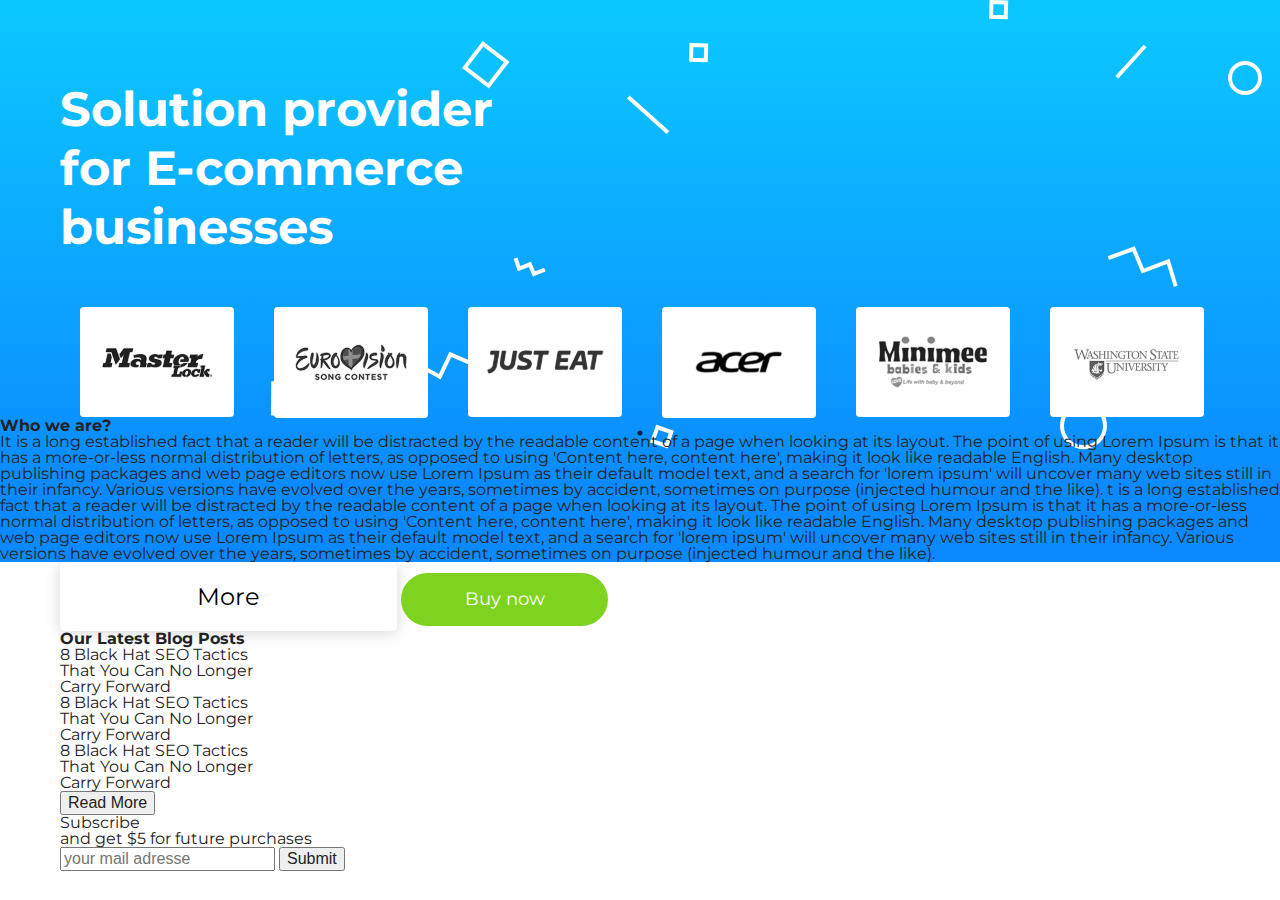
==== index.html @ 25cb0212 "feature/category - create layout blog posts section" ====
<!DOCTYPE html>
<html lang="EN">
<head>
    <meta charset="utf-8">
    <title>Aitoc Shopify Extensions</title>
    <link rel="stylesheet" type="text/css" href="./styles/category.css">
    <link rel="stylesheet" type="text/css" href="./styles/libs/slick.css">
    <link rel="stylesheet" type="text/css" href="./styles/libs/slick-theme.css">
    <link href="https://fonts.googleapis.com/css?family=Montserrat&display=swap" rel="stylesheet">
    <script type="text/javascript" src="//code.jquery.com/jquery-1.11.0.min.js"></script>
    <script type="text/javascript" src="./js/libs/slick.min.js"></script>
    <script type="text/javascript" src="./js/category.js"></script>
</head>
<body>
<main>
    <div class="banner-wrapper">
        <div class="content-width">
            <h1>
                Solution provider for E-commerce businesses
            </h1>

            <div class="clients-block" data-role="mobile-slider">
                <div class="client">
                    <img src="./images/clients/master.svg" alt="Master Lock" title="Master Lock"/>
                </div>
                <div class="client">
                    <img src="./images/clients/eurovision.svg" alt="Eurovision" title="Eurovision"/>
                </div>
                <div class="client">
                    <img src="./images/clients/just-eat.svg" alt="Just Eat" title="Just Eat"/>
                </div>
                <div class="client">
                    <img src="./images/clients/acer.svg" alt="Acer" title="Acer"/>
                </div>
                <div class="client">
                    <img src="./images/clients/minimee.svg" alt="Minimee babies & kids" title="Minimee babies & kids"/>
                </div>
                <div class="client">
                    <img src="./images/clients/washington.svg" alt="Washington State University"
                         title="Washington State University"/>
                </div>
            </div>
        </div>
        <div class="who-we-block">
            <h3>
                Who we are?
            </h3>
            <div class="text">
                It is a long established fact that a reader will be distracted by the readable content of a page when
                looking at its layout. The point of using Lorem Ipsum is that it has a more-or-less normal distribution
                of letters, as opposed to using 'Content here, content here', making it look like readable English. Many
                desktop publishing packages and web page editors now use Lorem Ipsum as their default model text, and a
                search for 'lorem ipsum' will uncover many web sites still in their infancy. Various versions have
                evolved over the years, sometimes by accident, sometimes on purpose (injected humour and the like).
                t is a long established fact that a reader will be distracted by the readable content of a page when
                looking at its layout. The point of using Lorem Ipsum is that it has a more-or-less normal distribution
                of letters, as opposed to using 'Content here, content here', making it look like readable English. Many
                desktop publishing packages and web page editors now use Lorem Ipsum as their default model text, and a
                search for 'lorem ipsum' will uncover many web sites still in their infancy. Various versions have
                evolved over the years, sometimes by accident, sometimes on purpose (injected humour and the like).
            </div>
        </div>
    </div>

    <div class="content-width">
        <a class="btn btn-primary" href="#">
            More
        </a>

        <a class="btn btn-secondary" href="#">
            Buy now
        </a>
    </div>

    <div class="content-width">
        <h1>Our Latest Blog Posts</h1>
        <div class="posts-wrapper">
            <div class="post-1">
                <div class="picture-1"></div>
                <p>
                    8 Black Hat SEO Tactics<br>
                    That You Can No Longer<br>
                    Carry Forward
                </p>
            </div>
            <div class="post-2">
                <div class="picture-2"></div>
                <p>
                    8 Black Hat SEO Tactics<br>
                    That You Can No Longer<br>
                    Carry Forward
                </p>
            </div>
            <div class="post-3">
                <div class="picture-3"></div>
                <p>
                    8 Black Hat SEO Tactics<br>
                    That You Can No Longer<br>
                    Carry Forward
                </p>
            </div>
        </div>
        <div class="posts-button-wrapper">
            <button class="btn-blog-posts">Read More</button>
        </div>
        <div class="letter-wrapper">
            <div class="letter-text-wrapper">
                <div class="left">
                    <p>Subscribe</p>
                </div>
                <div class="right">
                    <p>and <span class="sale">get $5 for</span> future purchases</p>
                </div>
            </div>
            <div class="form-wrapper">
                <form action="post" class="form-subscribe">
                    <input type="email" placeholder="your mail adresse">
                    <input type="submit" name="Subscribe">
                </form>
            </div>
            <div class="pic-letter"></div>
        </div>
    </div>

</main>
</body>
</html>
---- styles/category.css ----
@import "libs/reset.css";
@import "libs/slick.css";
body {
  font-family: 'Montserrat', sans-serif;
}
.btn {
  -webkit-transition: all 0.4s ease;
  transition: all 0.4s ease;
  display: inline-block;
  text-decoration: none;
  text-align: center;
}
@media screen and (max-width: 767px) {
  .btn {
    margin: auto;
    max-width: 400px;
    display: block;
  }
}
.btn-primary {
  min-height: 67px;
  line-height: 67px;
  border: 1px solid transparent;
  box-shadow: 0 2px 15px rgba(63, 64, 65, 0.21);
  border-radius: 5px;
  font-size: 24px;
  color: #000;
  background: #fff;
  margin: 0 auto;
}
@media screen and (min-width: 768px) {
  .btn-primary {
    min-width: 335px;
    max-width: 400px;
  }
}
@media screen and (max-width: 767px) {
  .btn-primary {
    width: 100%;
  }
}
.btn-primary:hover {
  border: 1px solid #0c8eff;
  color: #0c8eff;
}
.btn-secondary {
  min-height: 53px;
  background: #7ed321;
  color: #fff;
  line-height: 53px;
  border-radius: 46px;
  font-size: 18px;
}
@media screen and (min-width: 768px) {
  .btn-secondary {
    min-width: 207px;
  }
}
@media screen and (max-width: 767px) {
  .btn-secondary {
    width: 100%;
  }
}
.btn-secondary:hover {
  background: #68bb0e;
}
.content-width {
  margin: auto;
  padding: 0 20px;
  width: 100%;
  max-width: 1200px;
  box-sizing: border-box;
}
.banner-wrapper {
  padding: 80px 0 0;
  background: url([data-uri]), linear-gradient(180deg, #0bc7ff 2.43%, #0b8aff 87.63%);
}
.banner-wrapper h1 {
  max-width: 480px;
  color: #fff;
  font-weight: bold;
  font-size: 48px;
  line-height: 59px;
}
.banner-wrapper .clients-block {
  margin-top: 50px;
}
.banner-wrapper .clients-block img {
  max-width: 100%;
  width: 100%;
}
.banner-wrapper .slick-slide {
  margin: 0 20px;
}
.extensions {
  display: -webkit-flex;
  display: -ms-flexbox;
  display: flex;
  -webkit-flex-direction: column;
  -ms-flex-direction: column;
  flex-direction: column;
}
.extensions .extensions-heading {
  font: 400 36px Montserrat;
  text-align: center;
  margin: 90px auto 50px;
}
.extensions .extensions-carousel {
  display: -webkit-flex;
  display: -ms-flexbox;
  display: flex;
  -webkit-justify-content: space-around;
  -moz-justify-content: space-around;
  -ms-justify-content: space-around;
  justify-content: space-around;
  -ms-flex-pack: space-around;
  margin-bottom: 65px;
}
.extensions .extensions-carousel .extensions-carousel-lot__red {
  display: flex;
  flex-direction: column;
  justify-content: space-around;
  width: 250px;
  height: 300px;
  border-radius: 5px;
  text-align: center;
  background-color: #ff4d4d;
}
.extensions .extensions-carousel .extensions-carousel-lot__blue {
  display: flex;
  flex-direction: column;
  justify-content: space-around;
  width: 250px;
  height: 300px;
  border-radius: 5px;
  text-align: center;
  background-color: #1d72f1;
}
.extensions .extensions-carousel .extensions-carousel-lot__green {
  display: flex;
  flex-direction: column;
  justify-content: space-around;
  width: 250px;
  height: 300px;
  border-radius: 5px;
  text-align: center;
  background-color: #21d383;
}
.extensions .extensions-carousel .extensions-carousel-lot__yellow {
  display: flex;
  flex-direction: column;
  justify-content: space-around;
  width: 250px;
  height: 300px;
  border-radius: 5px;
  text-align: center;
  background-color: #ffca00;
}
.extensions .extensions-carousel .extensions-carousel-lot-img {
  display: block;
  width: 120px;
  height: 120px;
  margin: 0 auto;
}
.extensions .extensions-carousel .lot-text {
  display: block;
  width: 250px;
  height: 60px;
  font: 400 22px Montserrat;
}
.extensions .extensions-carousel .lot-text__17 {
  display: block;
  width: 250px;
  height: 60px;
  font: 400 17px Montserrat;
}
/*# sourceMappingURL=category.css.map */
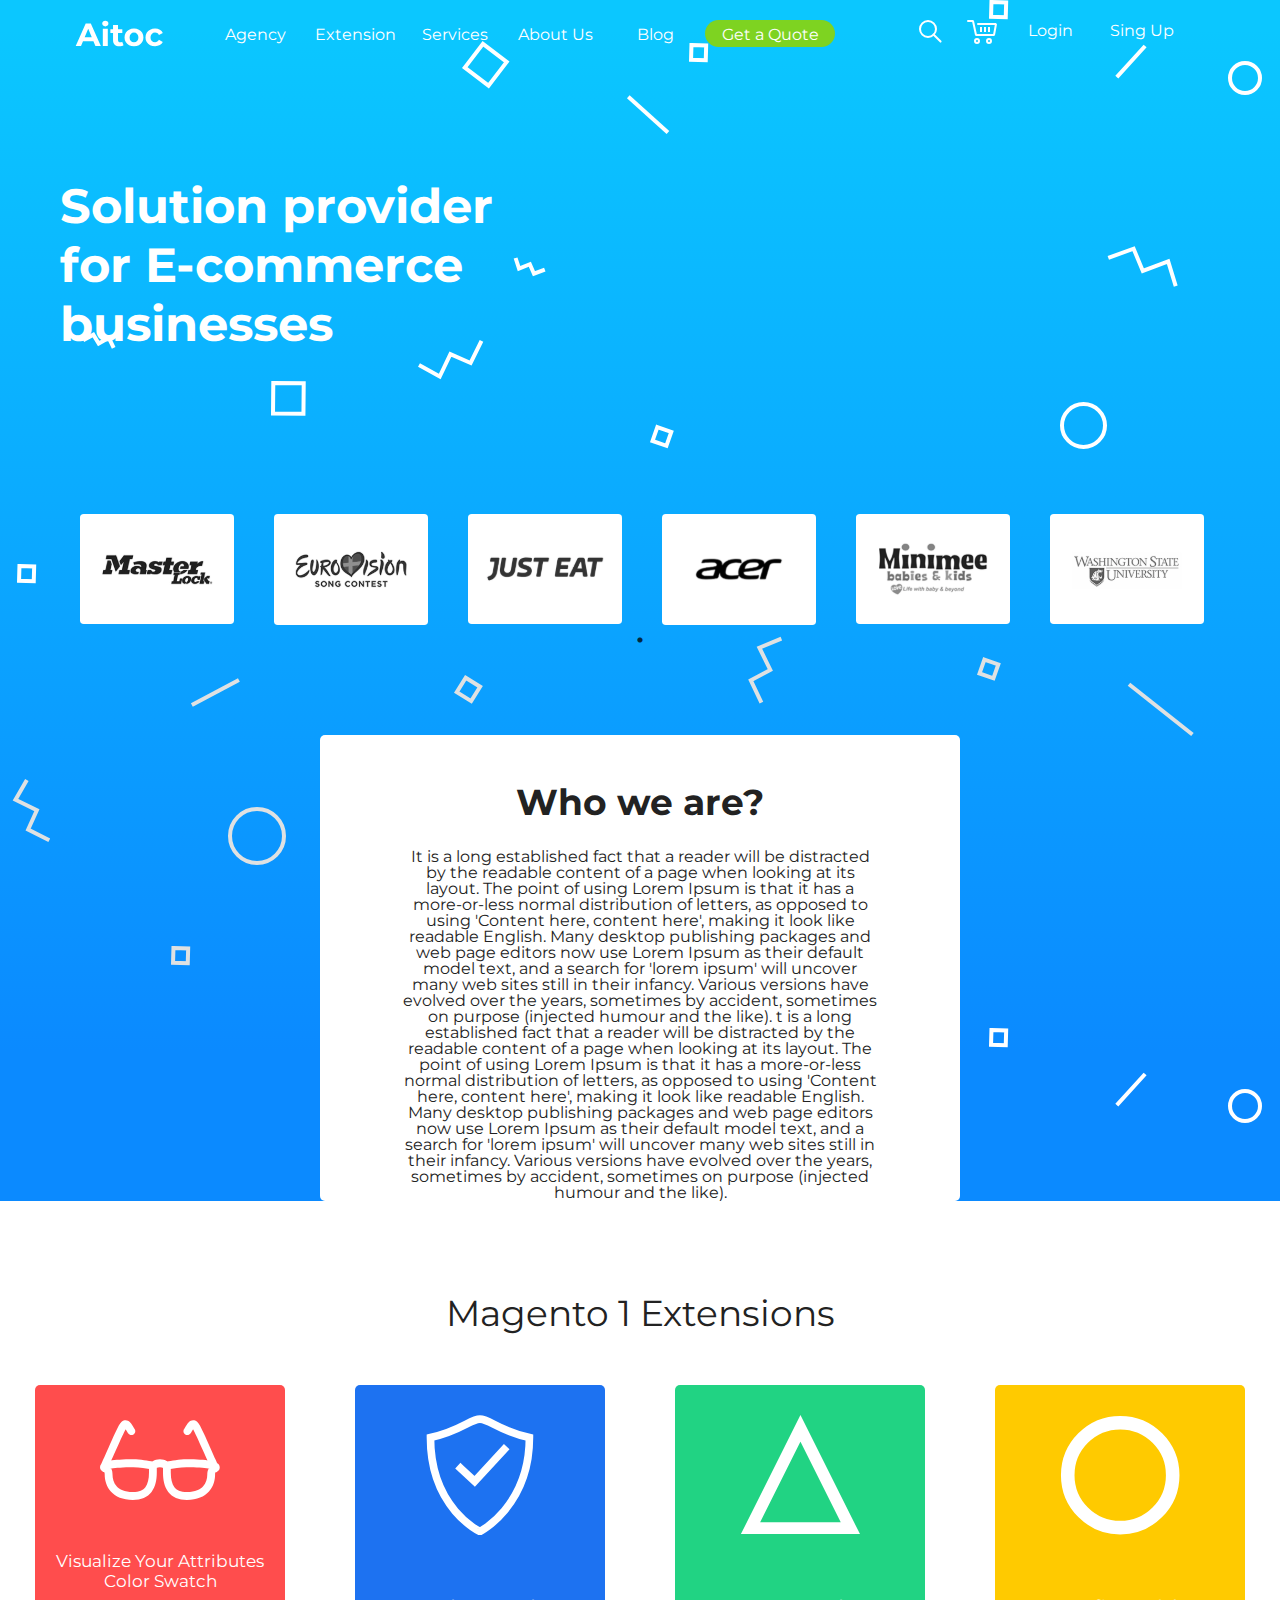
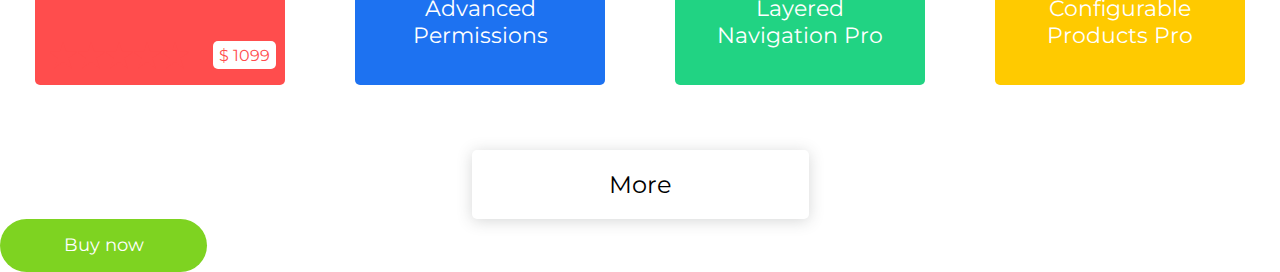
==== commit 5e519ee4: "feature/category" ====
--- a/index.html
+++ b/index.html
@@ -7,121 +7,120 @@
     <link rel="stylesheet" type="text/css" href="./styles/libs/slick.css">
     <link rel="stylesheet" type="text/css" href="./styles/libs/slick-theme.css">
     <link href="https://fonts.googleapis.com/css?family=Montserrat&display=swap" rel="stylesheet">
+    <link rel="stylesheet" href="styles/libs/jquery.rateyo.min.css"/>
+    <script defer type="text/javascript" src="./js/libs/jquery.min.js"></script>
+    <script defer type="text/javascript" src="./js/libs/jquery.rateyo.js"></script>
     <script type="text/javascript" src="//code.jquery.com/jquery-1.11.0.min.js"></script>
     <script type="text/javascript" src="./js/libs/slick.min.js"></script>
     <script type="text/javascript" src="./js/category.js"></script>
 </head>
 <body>
 <main>
-    <div class="banner-wrapper">
-        <div class="content-width">
-            <h1>
-                Solution provider for E-commerce businesses
-            </h1>
-
-            <div class="clients-block" data-role="mobile-slider">
-                <div class="client">
-                    <img src="./images/clients/master.svg" alt="Master Lock" title="Master Lock"/>
-                </div>
-                <div class="client">
-                    <img src="./images/clients/eurovision.svg" alt="Eurovision" title="Eurovision"/>
-                </div>
-                <div class="client">
-                    <img src="./images/clients/just-eat.svg" alt="Just Eat" title="Just Eat"/>
-                </div>
-                <div class="client">
-                    <img src="./images/clients/acer.svg" alt="Acer" title="Acer"/>
-                </div>
-                <div class="client">
-                    <img src="./images/clients/minimee.svg" alt="Minimee babies & kids" title="Minimee babies & kids"/>
-                </div>
-                <div class="client">
-                    <img src="./images/clients/washington.svg" alt="Washington State University"
-                         title="Washington State University"/>
-                </div>
+<div class="banner-wrapper">
+    <header class="header-block">
+        <div class="header-logo">
+            <img src="./images/clients/aitoc.svg" alt="Aitoc">
+        </div>
+        <nav class="header-menu">
+            <a class="header-menu-punkt" href="#">Agency</a>
+            <a class="header-menu-punkt" href="#">Extension</a>
+            <a class="header-menu-punkt" href="#">Services</a>
+            <a class="header-menu-punkt" href="#">About Us</a>
+            <a class="header-menu-punkt" href="#">Blog</a>
+            <a class="header-menu-punkt__green" href="#">Get a Quote</a>
+        </nav>
+        <div></div>
+        <div class="header-activ">
+            <div class="header-activ-item">
+                <img src="./images/clients/magnifiying.svg" alt="suchen">
+            </div>
+            <div class="header-activ-item">
+               <img src="./images/clients/cart.svg" alt="cart">
+            </div>
+            <div class="header-activ-item">
+               <button type="button"  class="btn header-logform-btn">Login</button>
+            </div>
+            <div class="header-activ-item">
+                <button type="button" class="btn header-logform-btn">Sing Up</button>
             </div>
         </div>
-        <div class="who-we-block">
-            <h3>
-                Who we are?
-            </h3>
-            <div class="text">
-                It is a long established fact that a reader will be distracted by the readable content of a page when
-                looking at its layout. The point of using Lorem Ipsum is that it has a more-or-less normal distribution
-                of letters, as opposed to using 'Content here, content here', making it look like readable English. Many
-                desktop publishing packages and web page editors now use Lorem Ipsum as their default model text, and a
-                search for 'lorem ipsum' will uncover many web sites still in their infancy. Various versions have
-                evolved over the years, sometimes by accident, sometimes on purpose (injected humour and the like).
-                t is a long established fact that a reader will be distracted by the readable content of a page when
-                looking at its layout. The point of using Lorem Ipsum is that it has a more-or-less normal distribution
-                of letters, as opposed to using 'Content here, content here', making it look like readable English. Many
-                desktop publishing packages and web page editors now use Lorem Ipsum as their default model text, and a
-                search for 'lorem ipsum' will uncover many web sites still in their infancy. Various versions have
-                evolved over the years, sometimes by accident, sometimes on purpose (injected humour and the like).
+    </header>
+    <div class="content-width">
+        <h1>
+            Solution provider for E-commerce businesses
+        </h1>
+
+        <div class="clients-block" data-role="mobile-slider">
+            <div class="client">
+                <img src="./images/clients/master.svg" alt="Master Lock" title="Master Lock"/>
+            </div>
+            <div class="client">
+                <img src="./images/clients/eurovision.svg" alt="Eurovision" title="Eurovision"/>
+            </div>
+            <div class="client">
+                <img src="./images/clients/just-eat.svg" alt="Just Eat" title="Just Eat"/>
+            </div>
+            <div class="client">
+                <img src="./images/clients/acer.svg" alt="Acer" title="Acer"/>
+            </div>
+            <div class="client">
+                <img src="./images/clients/minimee.svg" alt="Minimee babies & kids" title="Minimee babies & kids"/>
+            </div>
+            <div class="client">
+                <img src="./images/clients/washington.svg" alt="Washington State University" title="Washington State University"/>
             </div>
         </div>
     </div>
+    <div class="who-we-block">
+        <h3 class="who-we-block_h3">
+            Who we are?
+        </h3>
+        <div class="who-we-block_text">
+            It is a long established fact that a reader will be distracted by the readable content of a page when looking at its layout. The point of using Lorem Ipsum is that it has a more-or-less normal distribution of letters, as opposed to using 'Content here, content here', making it look like readable English. Many desktop publishing packages and web page editors now use Lorem Ipsum as their default model text, and a search for 'lorem ipsum' will uncover many web sites still in their infancy. Various versions have evolved over the years, sometimes by accident, sometimes on purpose (injected humour and the like).
+            t is a long established fact that a reader will be distracted by the readable content of a page when looking at its layout. The point of using Lorem Ipsum is that it has a more-or-less normal distribution of letters, as opposed to using 'Content here, content here', making it look like readable English. Many desktop publishing packages and web page editors now use Lorem Ipsum as their default model text, and a search for 'lorem ipsum' will uncover many web sites still in their infancy. Various versions have evolved over the years, sometimes by accident, sometimes on purpose (injected humour and the like).
+        </div>
+    </div>
+</div>
 
-    <div class="content-width">
-        <a class="btn btn-primary" href="#">
-            More
+<div class="extensions">
+    <h2 class="extensions-heading">Magento 1 Extensions</h2>
+    <div class="extensions-carousel">
+        <a href="#" class="extensions-carousel-lot__red">
+            <img class="extensions-carousel-lot-img" src="./images/clients/glasses.svg" alt="oh... We have problem with image">
+            <p class="lot-text__17">Visualize Your Attributes <br>
+                Color Swatch</p>
+            <div class="carousel-lot-star">
+                <div class="rateyo"></div>
+                <button type="button" class="carousel-lot-btn">$ 1099</button>
+            </div>
         </a>
+        <a href="#" class="extensions-carousel-lot__blue">
+            <img class="extensions-carousel-lot-img" src="./images/clients/shield.svg" alt="oh... We have problem with image">
+            <p class="lot-text">Advanced <br>
+                Permissions</p>
+        </a>
+        <a href="#" class="extensions-carousel-lot__green">
+            <img class="extensions-carousel-lot-img" src="./images/clients/triangle.svg" alt="oh... We have problem with image">
+            <p class="lot-text">Layered <br>
+                Navigation Pro</p>
+        </a>
+        <a href="#" class="extensions-carousel-lot__yellow">
+            <img class="extensions-carousel-lot-img" src="./images/clients/oval.svg" alt="oh... We have problem with image">
+            <p class="lot-text">Configurable <br>
+                Products Pro</p>
+        </a>
+    </div>
+    <a class="btn btn-primary" href="#">
+        More
+    </a>
+</div>
+
 
         <a class="btn btn-secondary" href="#">
             Buy now
         </a>
     </div>
+</main>
 
-    <div class="content-width">
-        <h1>Our Latest Blog Posts</h1>
-        <div class="posts-wrapper">
-            <div class="post-1">
-                <div class="picture-1"></div>
-                <p>
-                    8 Black Hat SEO Tactics<br>
-                    That You Can No Longer<br>
-                    Carry Forward
-                </p>
-            </div>
-            <div class="post-2">
-                <div class="picture-2"></div>
-                <p>
-                    8 Black Hat SEO Tactics<br>
-                    That You Can No Longer<br>
-                    Carry Forward
-                </p>
-            </div>
-            <div class="post-3">
-                <div class="picture-3"></div>
-                <p>
-                    8 Black Hat SEO Tactics<br>
-                    That You Can No Longer<br>
-                    Carry Forward
-                </p>
-            </div>
-        </div>
-        <div class="posts-button-wrapper">
-            <button class="btn-blog-posts">Read More</button>
-        </div>
-        <div class="letter-wrapper">
-            <div class="letter-text-wrapper">
-                <div class="left">
-                    <p>Subscribe</p>
-                </div>
-                <div class="right">
-                    <p>and <span class="sale">get $5 for</span> future purchases</p>
-                </div>
-            </div>
-            <div class="form-wrapper">
-                <form action="post" class="form-subscribe">
-                    <input type="email" placeholder="your mail adresse">
-                    <input type="submit" name="Subscribe">
-                </form>
-            </div>
-            <div class="pic-letter"></div>
-        </div>
-    </div>
-
-</main>
 </body>
-</html>
+</html>--- a/styles/category.css
+++ b/styles/category.css
@@ -71,8 +71,54 @@
   max-width: 1200px;
   box-sizing: border-box;
 }
+.header-block {
+  display: -webkit-flex;
+  display: -ms-flexbox;
+  display: flex;
+  -webkit-justify-content: space-between;
+  -moz-justify-content: space-between;
+  -ms-justify-content: space-between;
+  justify-content: space-between;
+  -ms-flex-pack: space-between;
+  padding: 0 75px;
+}
+.header-block .header-menu {
+  display: -webkit-flex;
+  display: -ms-flexbox;
+  display: flex;
+}
+.header-block .header-menu .header-menu-punkt,
+.header-block .header-menu .header-menu-punkt__green {
+  display: block;
+  padding-top: 7px;
+  width: 100px;
+  text-align: center;
+  color: #fff;
+  text-decoration: none;
+}
+.header-block .header-menu .header-menu-punkt__green {
+  width: 130px;
+  background-color: #7ed321;
+  border-radius: 25px;
+}
+.header-block .header-activ {
+  display: -webkit-flex;
+  display: -ms-flexbox;
+  display: flex;
+  font: 400 16px Montserrat;
+  color: #fff;
+}
+.header-block .header-activ .header-activ-item {
+  margin-right: 25px;
+}
+.header-block .header-activ .header-logform-btn {
+  font: 400 16px Montserrat;
+  border: none;
+  color: #fff;
+  background: none;
+}
 .banner-wrapper {
-  padding: 80px 0 0;
+  padding: 20px 0 0;
   background: url([data-uri]), linear-gradient(180deg, #0bc7ff 2.43%, #0b8aff 87.63%);
 }
 .banner-wrapper h1 {
@@ -81,6 +127,8 @@
   font-weight: bold;
   font-size: 48px;
   line-height: 59px;
+  margin: 130px 0 160px;
+  text-align: left;
 }
 .banner-wrapper .clients-block {
   margin-top: 50px;
@@ -92,6 +140,21 @@
 .banner-wrapper .slick-slide {
   margin: 0 20px;
 }
+.banner-wrapper .who-we-block {
+  width: 50%;
+  margin: 110px auto 0;
+  background-color: #fff;
+  border-radius: 5px;
+}
+.banner-wrapper .who-we-block .who-we-block_h3 {
+  font: bold 36px Montserrat;
+  text-align: center;
+  padding: 45px 0 25px;
+}
+.banner-wrapper .who-we-block .who-we-block_text {
+  text-align: center;
+  padding: 0px 12.5%;
+}
 .extensions {
   display: -webkit-flex;
   display: -ms-flexbox;
@@ -114,6 +177,9 @@
   -ms-justify-content: space-around;
   justify-content: space-around;
   -ms-flex-pack: space-around;
+  -webkit-flex-direction: row;
+  -ms-flex-direction: row;
+  flex-direction: row;
   margin-bottom: 65px;
 }
 .extensions .extensions-carousel .extensions-carousel-lot__red {
@@ -124,8 +190,15 @@
   height: 300px;
   border-radius: 5px;
   text-align: center;
+  color: #fff;
+  text-decoration: none;
   background-color: #ff4d4d;
 }
+@media screen and (max-width: 767px) {
+  .extensions .extensions-carousel .extensions-carousel-lot__red {
+    width: 20%;
+  }
+}
 .extensions .extensions-carousel .extensions-carousel-lot__blue {
   display: flex;
   flex-direction: column;
@@ -134,8 +207,15 @@
   height: 300px;
   border-radius: 5px;
   text-align: center;
+  color: #fff;
+  text-decoration: none;
   background-color: #1d72f1;
 }
+@media screen and (max-width: 767px) {
+  .extensions .extensions-carousel .extensions-carousel-lot__blue {
+    width: 20%;
+  }
+}
 .extensions .extensions-carousel .extensions-carousel-lot__green {
   display: flex;
   flex-direction: column;
@@ -144,8 +224,15 @@
   height: 300px;
   border-radius: 5px;
   text-align: center;
+  color: #fff;
+  text-decoration: none;
   background-color: #21d383;
 }
+@media screen and (max-width: 767px) {
+  .extensions .extensions-carousel .extensions-carousel-lot__green {
+    width: 20%;
+  }
+}
 .extensions .extensions-carousel .extensions-carousel-lot__yellow {
   display: flex;
   flex-direction: column;
@@ -154,7 +241,14 @@
   height: 300px;
   border-radius: 5px;
   text-align: center;
+  color: #fff;
+  text-decoration: none;
   background-color: #ffca00;
+}
+@media screen and (max-width: 767px) {
+  .extensions .extensions-carousel .extensions-carousel-lot__yellow {
+    width: 20%;
+  }
 }
 .extensions .extensions-carousel .extensions-carousel-lot-img {
   display: block;
@@ -174,4 +268,28 @@
   height: 60px;
   font: 400 17px Montserrat;
 }
+.extensions .extensions-carousel .carousel-lot-star {
+  display: -webkit-flex;
+  display: -ms-flexbox;
+  display: flex;
+  -webkit-justify-content: space-around;
+  -moz-justify-content: space-around;
+  -ms-justify-content: space-around;
+  justify-content: space-around;
+  -ms-flex-pack: space-around;
+}
+.extensions .extensions-carousel .carousel-lot-btn {
+  font: 400 16px Montserrat;
+  color: #ff4d4d;
+  border: none;
+  border-radius: 5px;
+  background-color: #fff;
+}
+@media screen and (max-width: 767px) {
+  .extensions .extensions-carousel {
+    -webkit-flex-direction: colum;
+    -ms-flex-direction: colum;
+    flex-direction: colum;
+  }
+}
 /*# sourceMappingURL=category.css.map */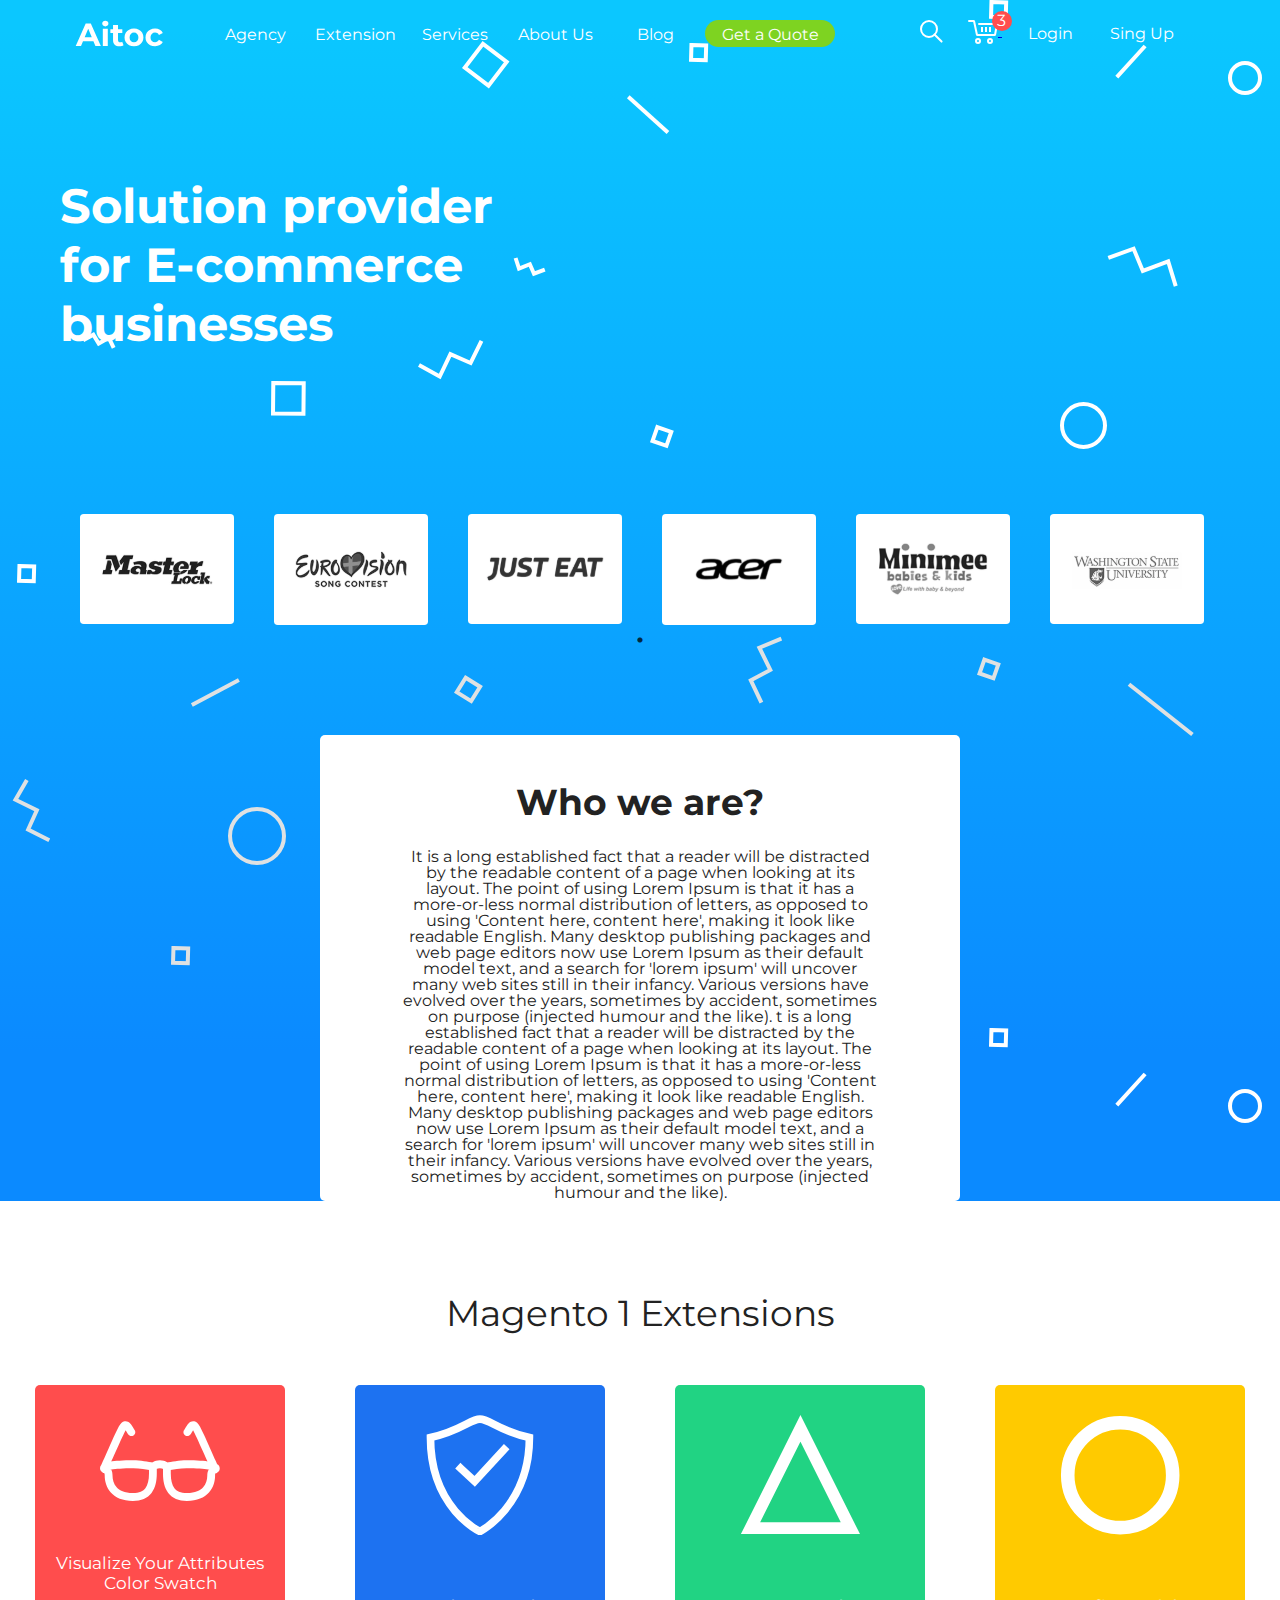
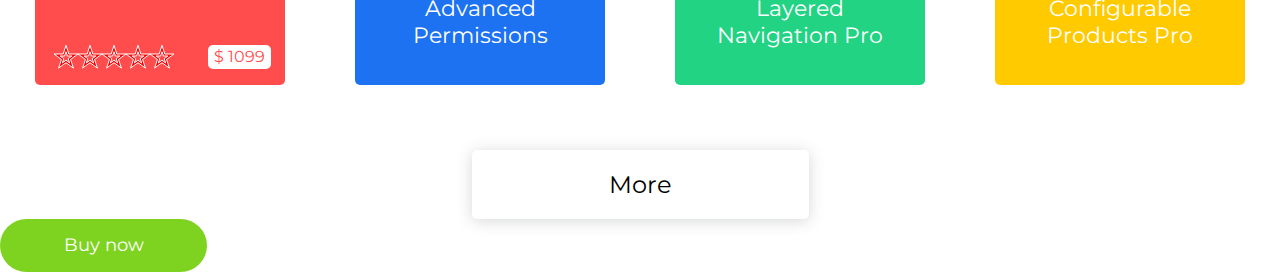
==== commit 446c8d37: "feature/category" ====
--- a/index.html
+++ b/index.html
@@ -32,10 +32,14 @@
         <div></div>
         <div class="header-activ">
             <div class="header-activ-item">
+                <a href="#">
                 <img src="./images/clients/magnifiying.svg" alt="suchen">
+                </a>
             </div>
-            <div class="header-activ-item">
+            <div class="header-activ-item cart">
+                <a href="#">
                <img src="./images/clients/cart.svg" alt="cart">
+                </a>
             </div>
             <div class="header-activ-item">
                <button type="button"  class="btn header-logform-btn">Login</button>
--- a/styles/category.css
+++ b/styles/category.css
@@ -111,11 +111,34 @@
 .header-block .header-activ .header-activ-item {
   margin-right: 25px;
 }
+.header-block .header-activ .cart {
+  margin-right: 0;
+}
+.header-block .header-activ .cart:after {
+  content: "3";
+  display: inline-block;
+  text-align: center;
+  position: relative;
+  width: 20px;
+  height: 20px;
+  border-radius: 50px;
+  color: #fff;
+  background-color: #ff4d4d;
+  font: 400 16px Montserrat;
+  top: -10px;
+  left: -10px;
+}
 .header-block .header-activ .header-logform-btn {
   font: 400 16px Montserrat;
+  height: 100%;
+  border-radius: 5px;
   border: none;
   color: #fff;
   background: none;
+}
+.header-block .header-activ .header-logform-btn:hover,
+.header-block .header-activ .header-logform-btn:active {
+  background-color: rgba(255, 255, 255, 0.2);
 }
 .banner-wrapper {
   padding: 20px 0 0;
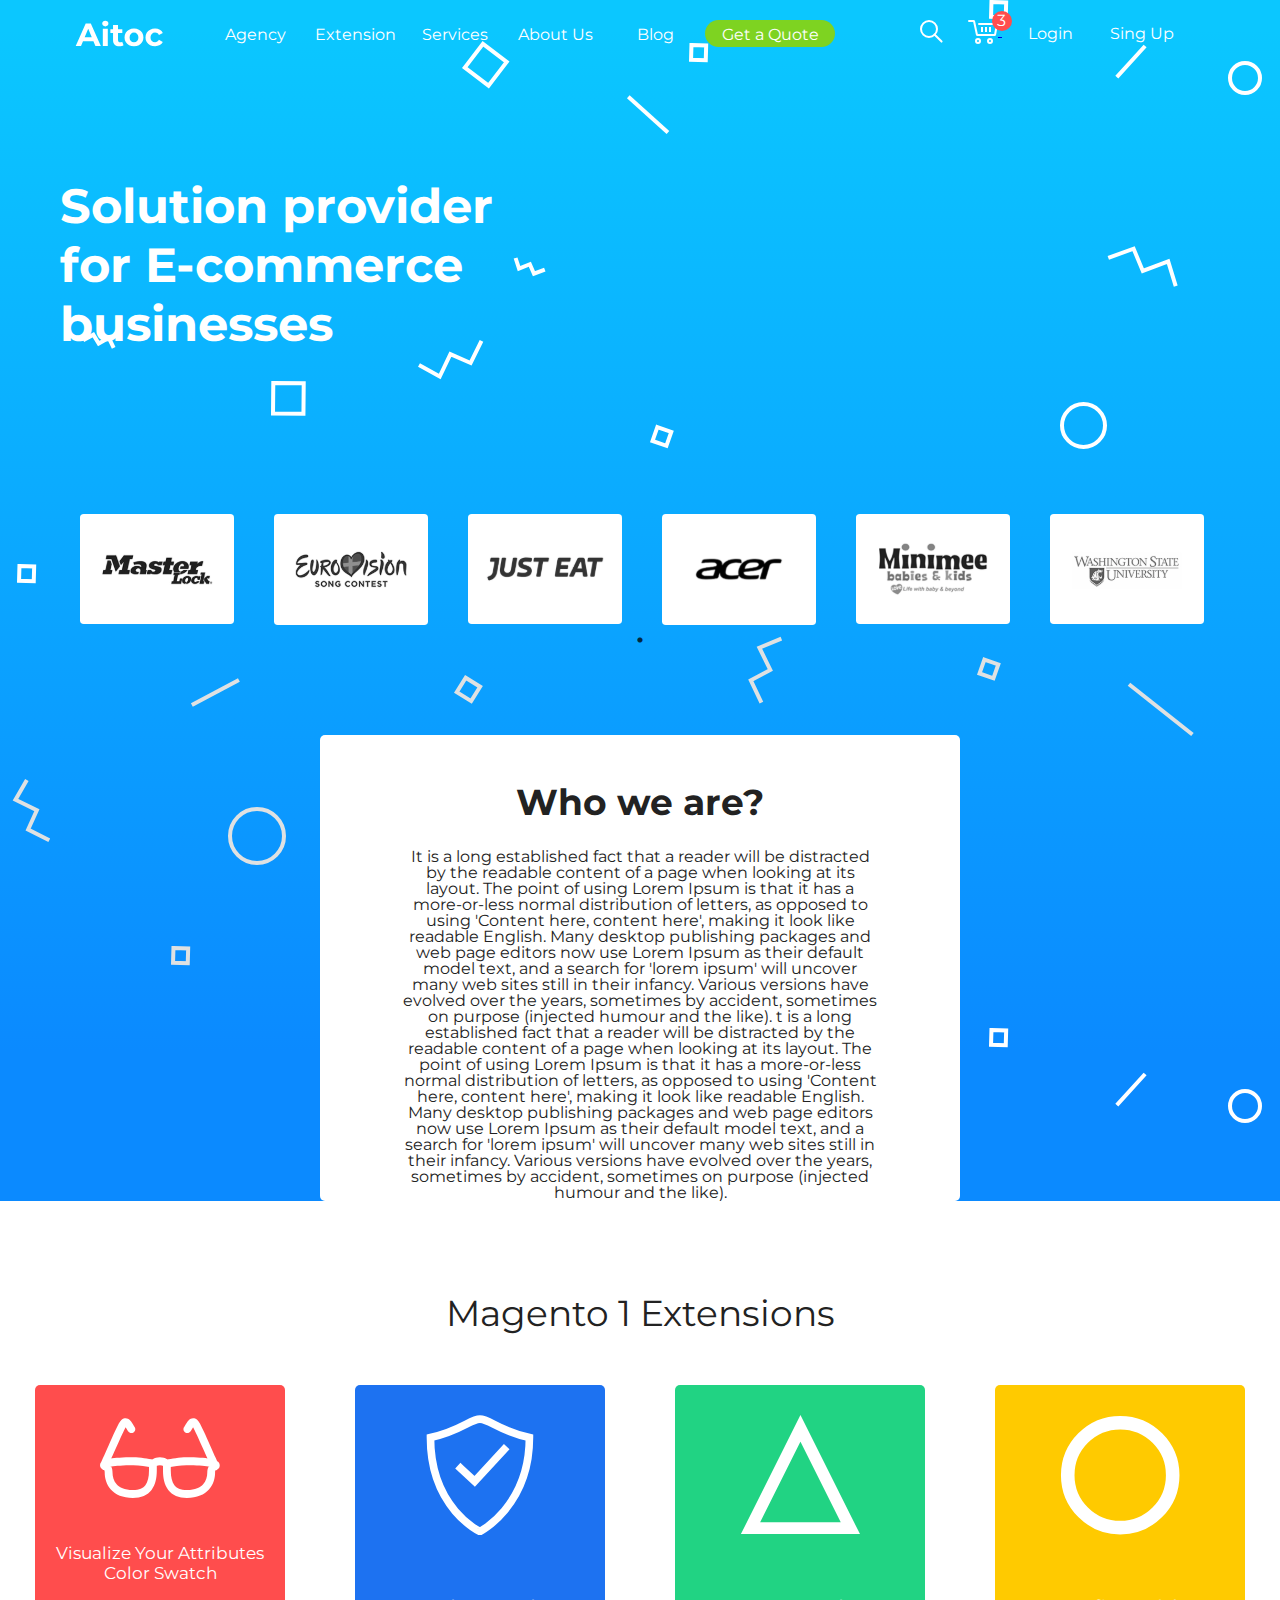
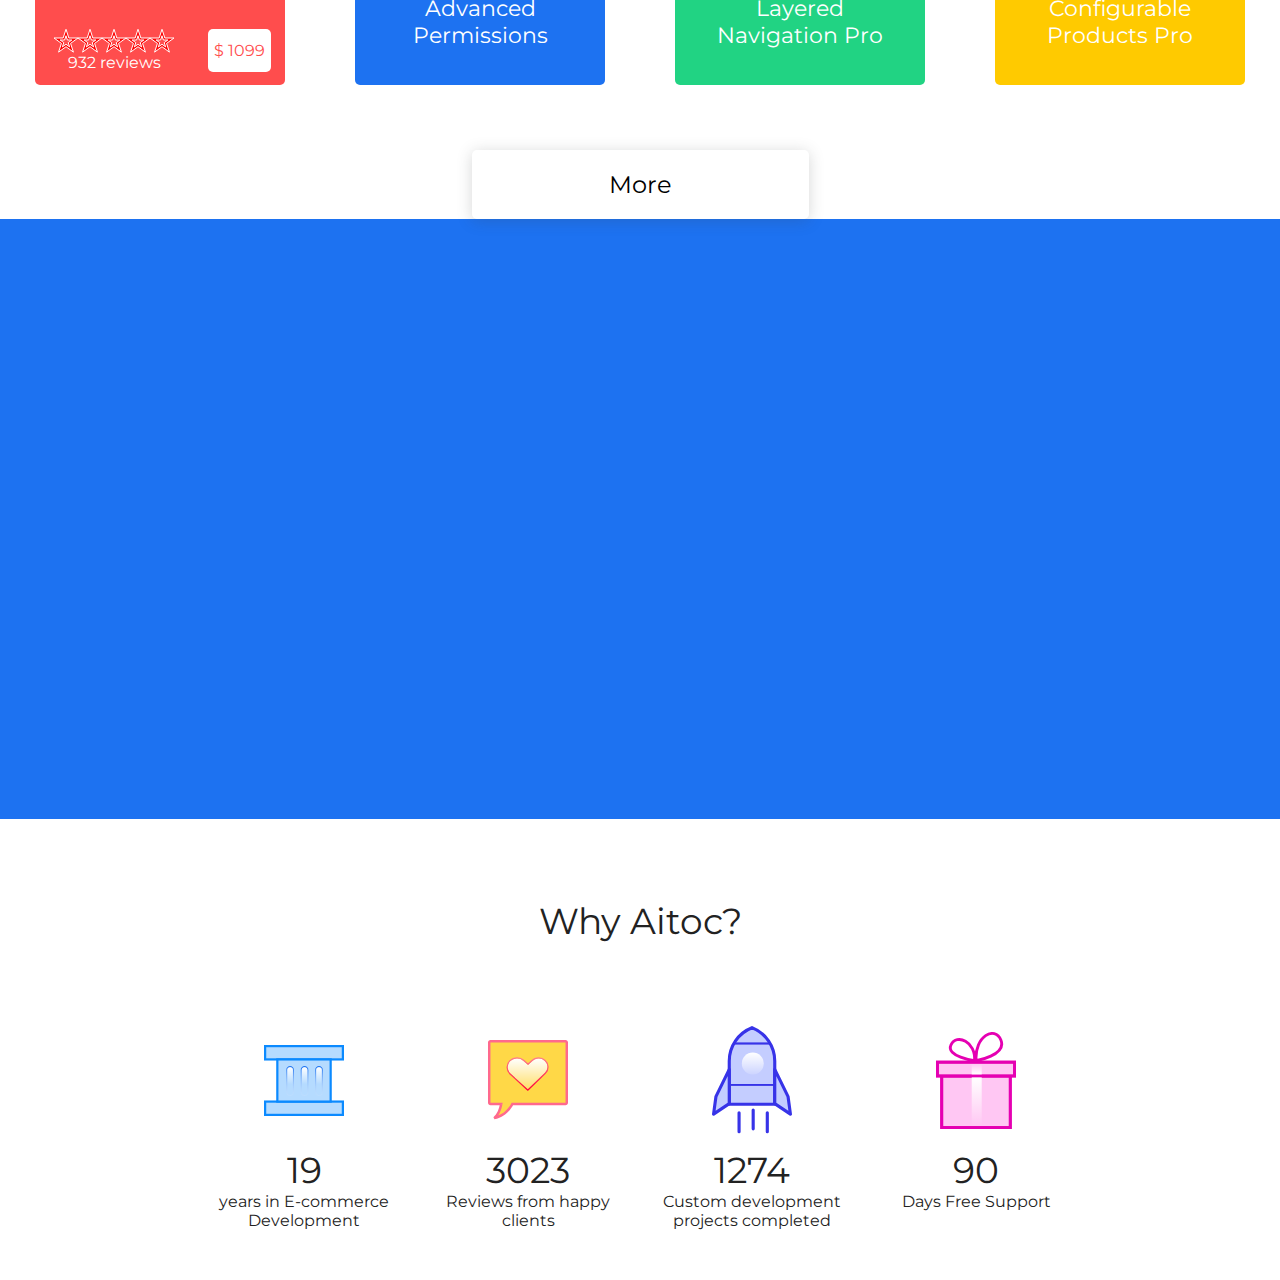
==== commit 5149a1c3: "feature/category no PP" ====
--- a/index.html
+++ b/index.html
@@ -94,7 +94,10 @@
             <p class="lot-text__17">Visualize Your Attributes <br>
                 Color Swatch</p>
             <div class="carousel-lot-star">
+                <div class="lot-place">
                 <div class="rateyo"></div>
+                    <p class="lot-place-dis">932 reviews</p>
+                </div>
                 <button type="button" class="carousel-lot-btn">$ 1099</button>
             </div>
         </a>
@@ -119,10 +122,34 @@
     </a>
 </div>
 
+<div id="Dimas_block" style="width: 100%; height: 600px; background-color: #1d72f1"></div>
+    </div>
 
-        <a class="btn btn-secondary" href="#">
-            Buy now
-        </a>
+    <div class="why-aitoc">
+        <h2 class="why-h2">Why Aitoc?</h2>
+        <div class="why-item-place">
+            <div class="why-item">
+                <div class="why-item-img__1"></div>
+                <h2 class="why-item-h2">19</h2>
+                <p class="why-item-dis">years in E-commerce Development</p>
+            </div>
+            <div class="why-item">
+                <div class="why-item-img__2"></div>
+                <h2 class="why-item-h2">3023</h2>
+                <p class="why-item-dis">Reviews from happy clients</p>
+            </div>
+            <div class="why-item">
+                <div class="why-item-img__3"></div>
+                <h2 class="why-item-h2">1274</h2>
+                <p class="why-item-dis">Custom development projects completed</p>
+            </div>
+            <div class="why-item">
+                <div class="why-item-img__4"></div>
+                <h2 class="why-item-h2">90</h2>
+                <p class="why-item-dis">Days Free Support</p>
+            </div>
+        </div>
+
     </div>
 </main>
 
--- a/styles/category.css
+++ b/styles/category.css
@@ -301,6 +301,10 @@
   justify-content: space-around;
   -ms-flex-pack: space-around;
 }
+.extensions .extensions-carousel .carousel-lot-star .lot-place-dis {
+  font: 400 16px Montserrat;
+  text-align: justify-all;
+}
 .extensions .extensions-carousel .carousel-lot-btn {
   font: 400 16px Montserrat;
   color: #ff4d4d;
@@ -315,4 +319,91 @@
     flex-direction: colum;
   }
 }
+.why-aitoc {
+  display: -webkit-flex;
+  display: -ms-flexbox;
+  display: flex;
+  -webkit-flex-direction: column;
+  -ms-flex-direction: column;
+  flex-direction: column;
+  margin-top: 80px;
+  margin-bottom: 50px;
+}
+.why-aitoc .why-h2 {
+  text-align: center;
+  font: 400 36px Montserrat;
+  margin-bottom: 70px;
+}
+.why-aitoc .why-item-place {
+  display: -webkit-flex;
+  display: -ms-flexbox;
+  display: flex;
+  -webkit-justify-content: space-around;
+  -moz-justify-content: space-around;
+  -ms-justify-content: space-around;
+  justify-content: space-around;
+  -ms-flex-pack: space-around;
+  margin: 0 15%;
+}
+.why-aitoc .why-item {
+  display: -webkit-flex;
+  display: -ms-flexbox;
+  display: flex;
+  -webkit-flex-direction: column;
+  -ms-flex-direction: column;
+  flex-direction: column;
+  width: 185px;
+}
+.why-aitoc .why-item .why-item-img__1 {
+  width: 135px;
+  height: 135px;
+  margin: 0 auto;
+  border-radius: 50px;
+  box-shadow: #cccccc;
+  background-image: url(../images/clients/why_img_1.svg);
+  background-size: 80px;
+  background-repeat: no-repeat;
+  background-position: center;
+}
+.why-aitoc .why-item .why-item-img__2 {
+  width: 135px;
+  height: 135px;
+  margin: 0 auto;
+  border-radius: 50px;
+  box-shadow: #cccccc;
+  background-image: url(../images/clients/why_img_2.svg);
+  background-size: 80px;
+  background-repeat: no-repeat;
+  background-position: center;
+}
+.why-aitoc .why-item .why-item-img__3 {
+  width: 135px;
+  height: 135px;
+  margin: 0 auto;
+  border-radius: 50px;
+  box-shadow: #cccccc;
+  background-image: url(../images/clients/why_img_3.svg);
+  background-size: 80px;
+  background-repeat: no-repeat;
+  background-position: center;
+}
+.why-aitoc .why-item .why-item-img__4 {
+  width: 135px;
+  height: 135px;
+  margin: 0 auto;
+  border-radius: 50px;
+  box-shadow: #cccccc;
+  background-image: url(../images/clients/why_img_4.svg);
+  background-size: 80px;
+  background-repeat: no-repeat;
+  background-position: center;
+}
+.why-aitoc .why-item .why-item-h2 {
+  text-align: center;
+  font: 400 36px Montserrat;
+}
+.why-aitoc .why-item .why-item-dis {
+  text-align: center;
+  font: 400 16px Montserrat;
+}
 /*# sourceMappingURL=category.css.map */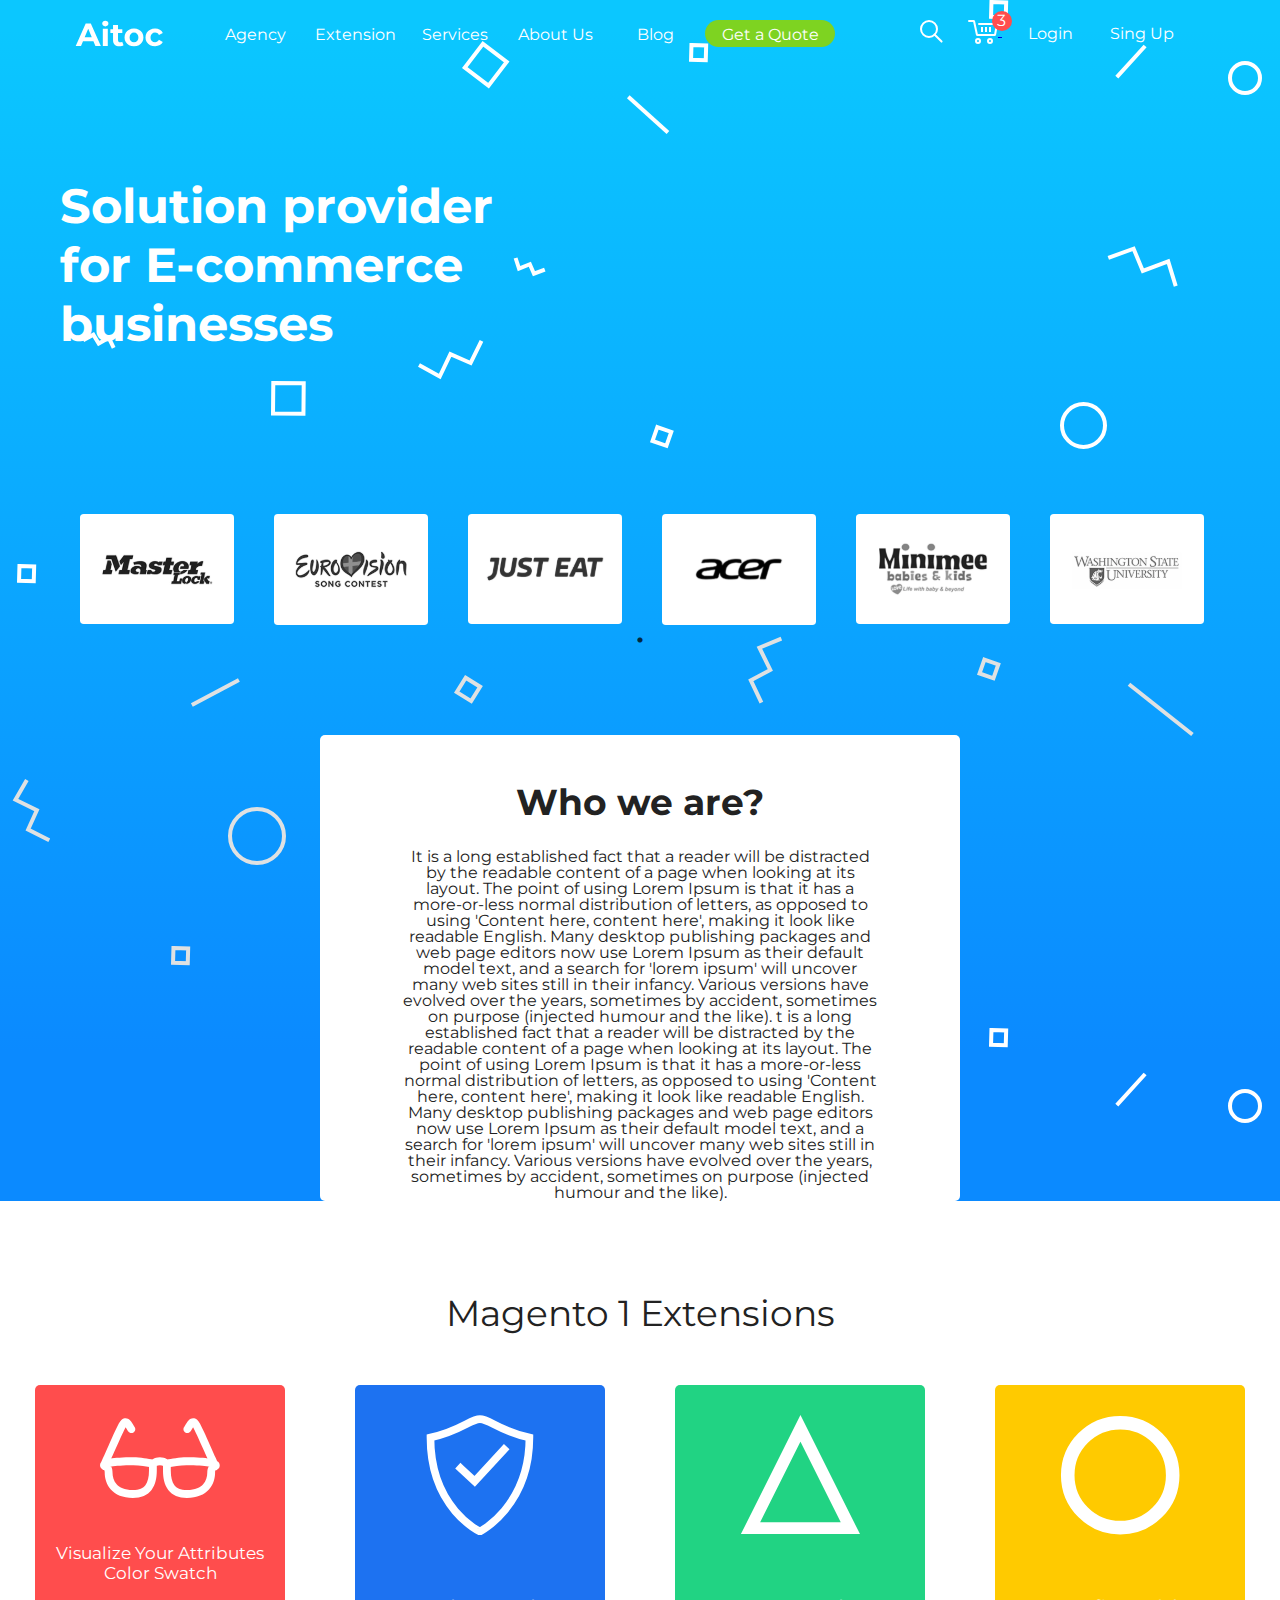
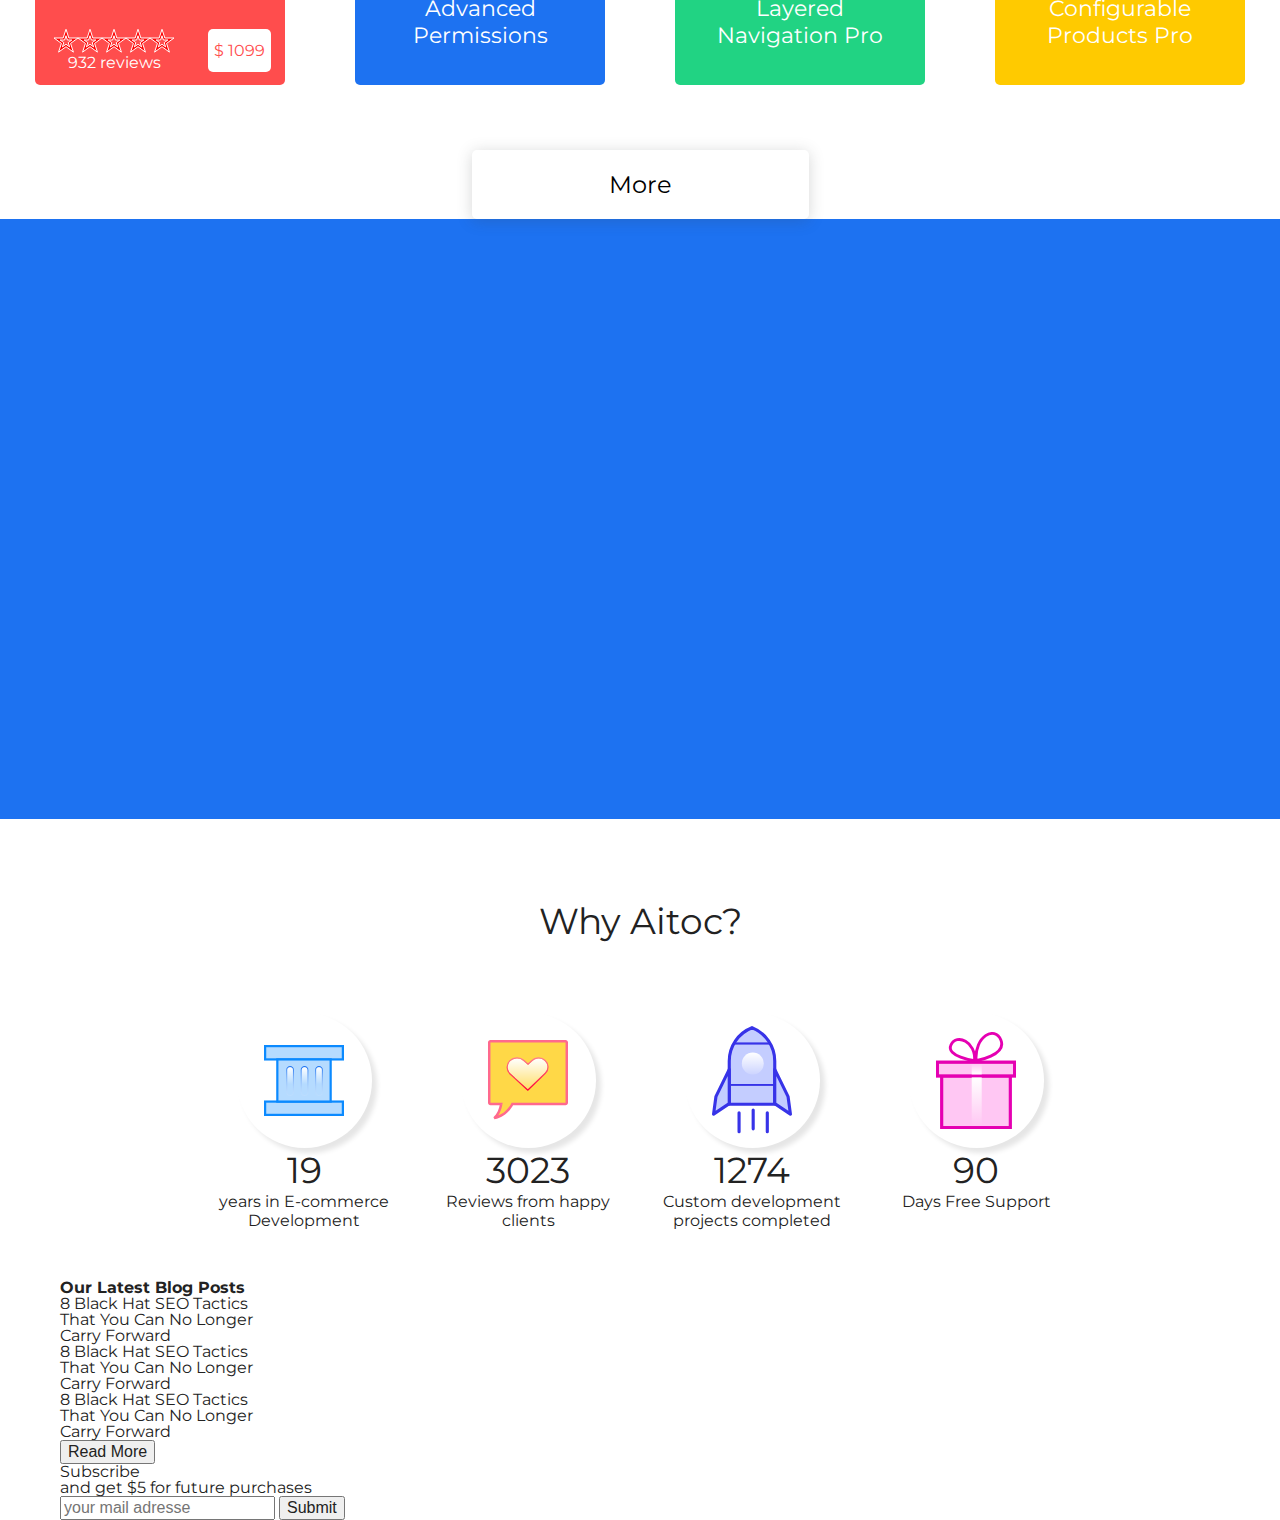
==== commit 76087820: "Merge remote-tracking branch 'origin/blog-post-section'" ====
--- a/index.html
+++ b/index.html
@@ -151,7 +151,57 @@
         </div>
 
     </div>
+
+    <div class="content-width">
+        <h1>Our Latest Blog Posts</h1>
+        <div class="posts-wrapper">
+            <div class="post-1">
+                <div class="picture-1"></div>
+                <p>
+                    8 Black Hat SEO Tactics<br>
+                    That You Can No Longer<br>
+                    Carry Forward
+                </p>
+            </div>
+            <div class="post-2">
+                <div class="picture-2"></div>
+                <p>
+                    8 Black Hat SEO Tactics<br>
+                    That You Can No Longer<br>
+                    Carry Forward
+                </p>
+            </div>
+            <div class="post-3">
+                <div class="picture-3"></div>
+                <p>
+                    8 Black Hat SEO Tactics<br>
+                    That You Can No Longer<br>
+                    Carry Forward
+                </p>
+            </div>
+        </div>
+        <div class="posts-button-wrapper">
+            <button class="btn-blog-posts">Read More</button>
+        </div>
+        <div class="letter-wrapper">
+            <div class="letter-text-wrapper">
+                <div class="left">
+                    <p>Subscribe</p>
+                </div>
+                <div class="right">
+                    <p>and <span class="sale">get $5 for</span> future purchases</p>
+                </div>
+            </div>
+            <div class="form-wrapper">
+                <form action="post" class="form-subscribe">
+                    <input type="email" placeholder="your mail adresse">
+                    <input type="submit" name="Subscribe">
+                </form>
+            </div>
+            <div class="pic-letter"></div>
+        </div>
+    </div>
+
 </main>
-
 </body>
 </html>--- a/styles/category.css
+++ b/styles/category.css
@@ -358,8 +358,8 @@
   width: 135px;
   height: 135px;
   margin: 0 auto;
-  border-radius: 50px;
-  box-shadow: #cccccc;
+  border-radius: 100px;
+  box-shadow: 5px 5px 5px rgba(0, 0, 0, 0.1);
   background-image: url(../images/clients/why_img_1.svg);
   background-size: 80px;
   background-repeat: no-repeat;
@@ -369,8 +369,8 @@
   width: 135px;
   height: 135px;
   margin: 0 auto;
-  border-radius: 50px;
-  box-shadow: #cccccc;
+  border-radius: 100px;
+  box-shadow: 5px 5px 5px rgba(0, 0, 0, 0.1);
   background-image: url(../images/clients/why_img_2.svg);
   background-size: 80px;
   background-repeat: no-repeat;
@@ -380,8 +380,8 @@
   width: 135px;
   height: 135px;
   margin: 0 auto;
-  border-radius: 50px;
-  box-shadow: #cccccc;
+  border-radius: 100px;
+  box-shadow: 5px 5px 5px rgba(0, 0, 0, 0.1);
   background-image: url(../images/clients/why_img_3.svg);
   background-size: 80px;
   background-repeat: no-repeat;
@@ -391,8 +391,8 @@
   width: 135px;
   height: 135px;
   margin: 0 auto;
-  border-radius: 50px;
-  box-shadow: #cccccc;
+  border-radius: 100px;
+  box-shadow: 5px 5px 5px rgba(0, 0, 0, 0.1);
   background-image: url(../images/clients/why_img_4.svg);
   background-size: 80px;
   background-repeat: no-repeat;
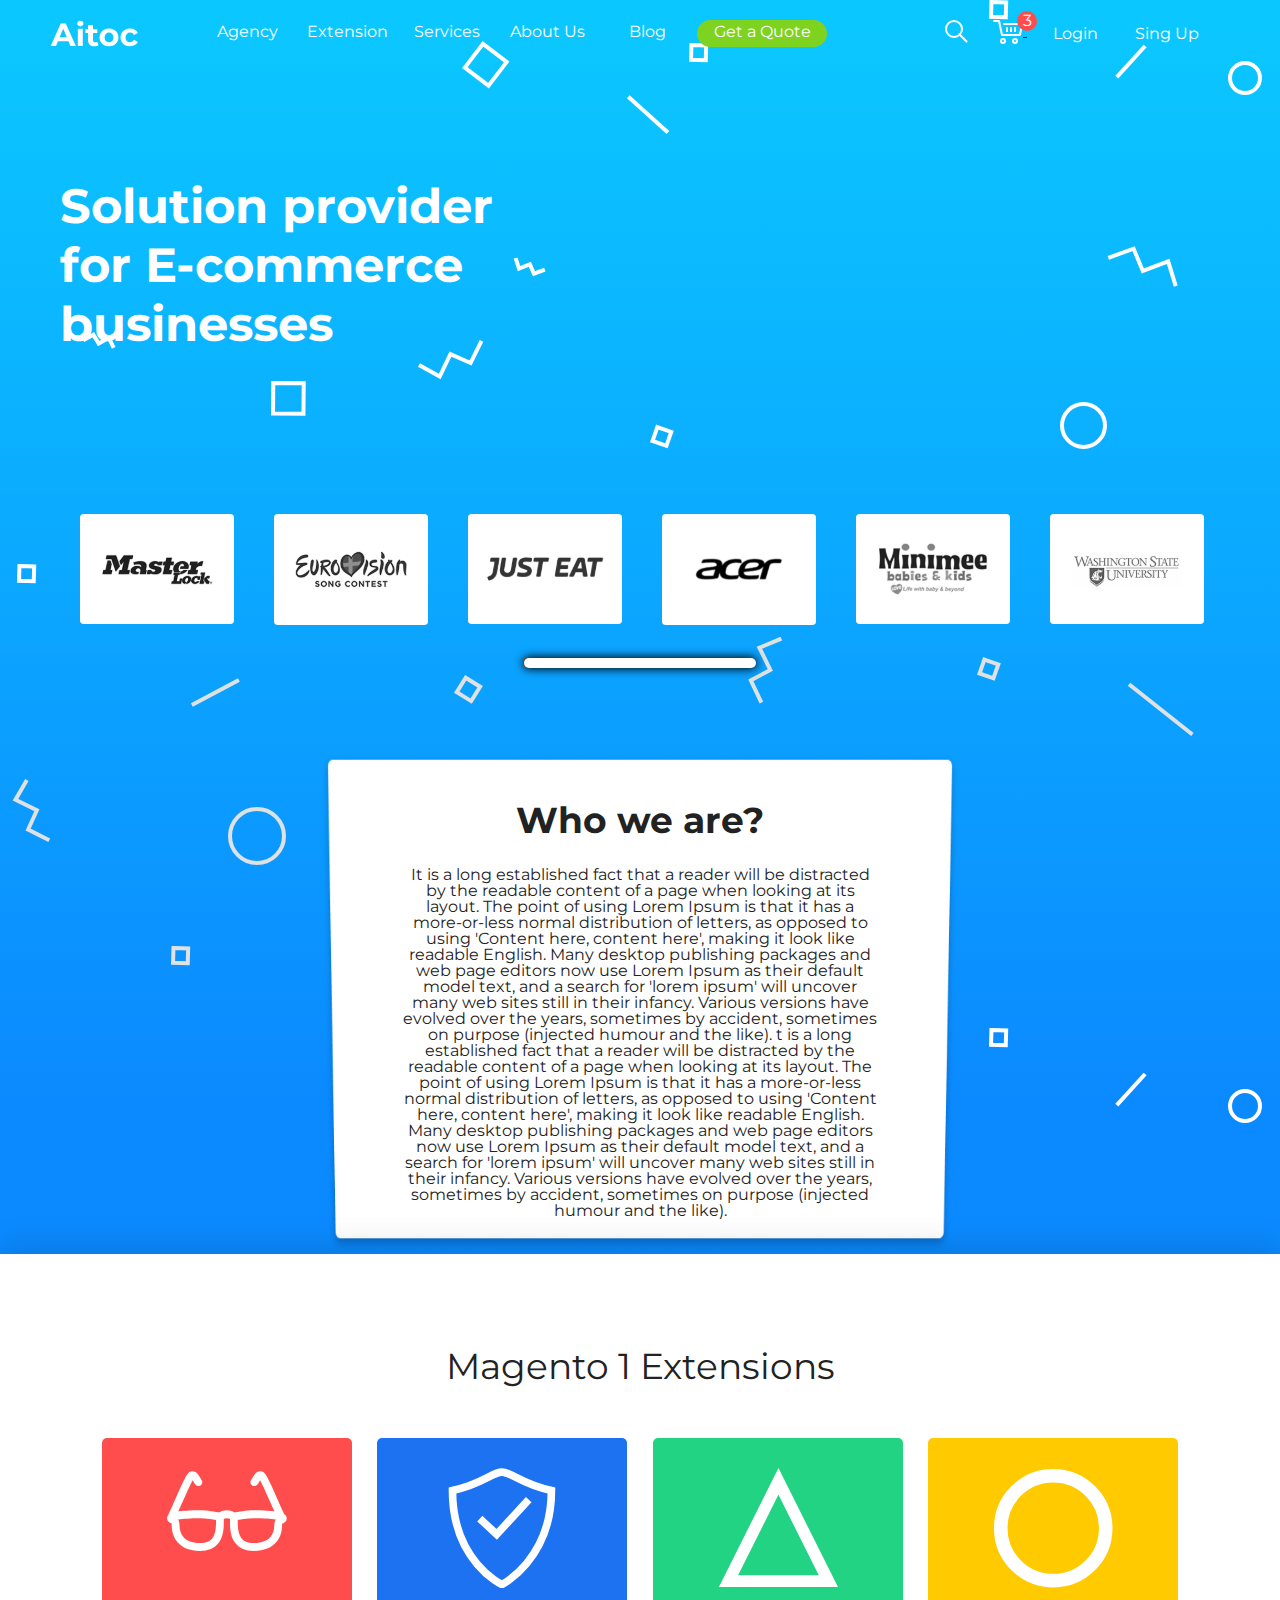
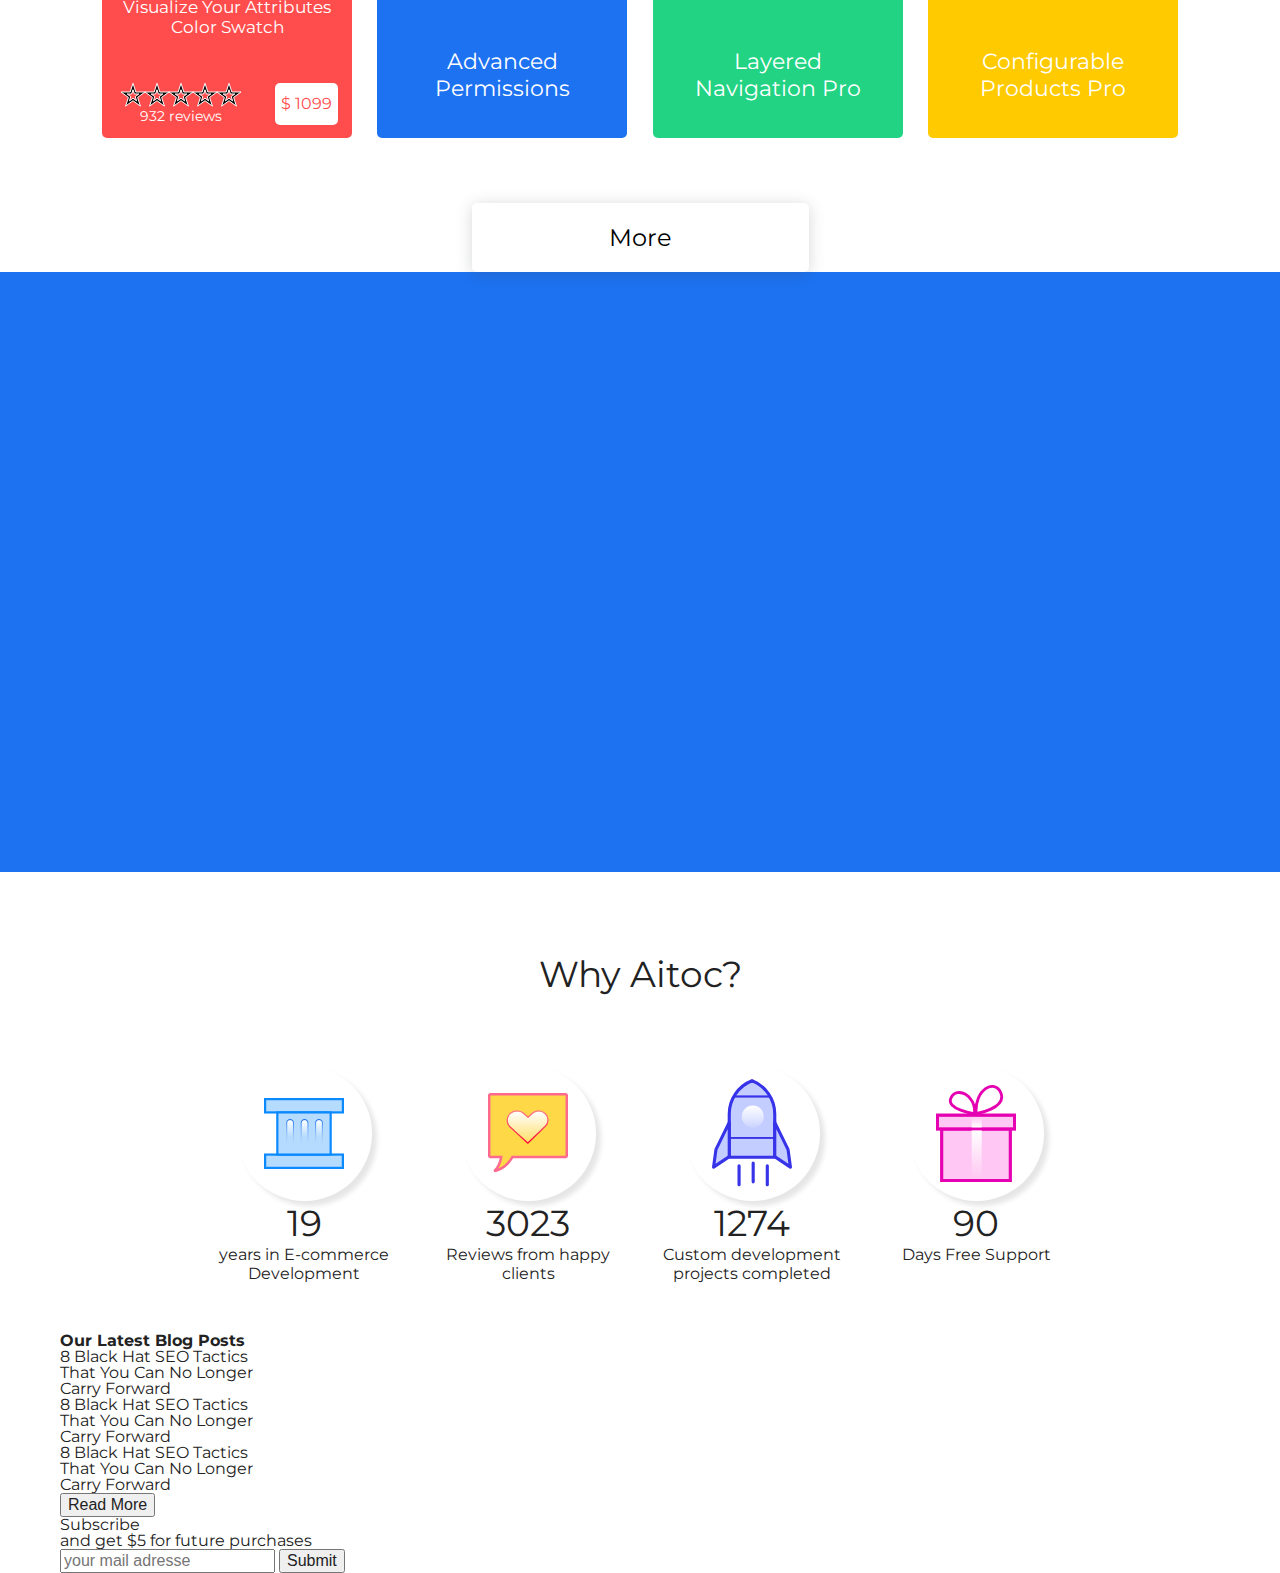
==== commit 818aa87e: "feature/product-catalog fix" ====
--- a/index.html
+++ b/index.html
@@ -3,10 +3,10 @@
 <head>
     <meta charset="utf-8">
     <title>Aitoc Shopify Extensions</title>
+    <link href="https://fonts.googleapis.com/css?family=Montserrat&display=swap" rel="stylesheet">
     <link rel="stylesheet" type="text/css" href="./styles/category.css">
     <link rel="stylesheet" type="text/css" href="./styles/libs/slick.css">
     <link rel="stylesheet" type="text/css" href="./styles/libs/slick-theme.css">
-    <link href="https://fonts.googleapis.com/css?family=Montserrat&display=swap" rel="stylesheet">
     <link rel="stylesheet" href="styles/libs/jquery.rateyo.min.css"/>
     <script defer type="text/javascript" src="./js/libs/jquery.min.js"></script>
     <script defer type="text/javascript" src="./js/libs/jquery.rateyo.js"></script>
@@ -33,12 +33,12 @@
         <div class="header-activ">
             <div class="header-activ-item">
                 <a href="#">
-                <img src="./images/clients/magnifiying.svg" alt="suchen">
+                <img src="./images/clients/magnifiying.svg" alt="Search">
                 </a>
             </div>
             <div class="header-activ-item cart">
                 <a href="#">
-               <img src="./images/clients/cart.svg" alt="cart">
+               <img src="./images/clients/cart.svg" alt="Cart">
                 </a>
             </div>
             <div class="header-activ-item">
@@ -56,7 +56,7 @@
 
         <div class="clients-block" data-role="mobile-slider">
             <div class="client">
-                <img src="./images/clients/master.svg" alt="Master Lock" title="Master Lock"/>
+                <img  src="./images/clients/master.svg" alt="Master Lock" title="Master Lock"/>
             </div>
             <div class="client">
                 <img src="./images/clients/eurovision.svg" alt="Eurovision" title="Eurovision"/>
@@ -123,7 +123,7 @@
 </div>
 
 <div id="Dimas_block" style="width: 100%; height: 600px; background-color: #1d72f1"></div>
-    </div>
+
 
     <div class="why-aitoc">
         <h2 class="why-h2">Why Aitoc?</h2>
--- a/styles/category.css
+++ b/styles/category.css
@@ -1,5 +1,34 @@
 @import "libs/reset.css";
 @import "libs/slick.css";
+#free-icon {
+  margin-right: 35px;
+  text-transform: uppercase;
+  font-size: 12px;
+  font-weight: bold;
+  color: #fff;
+  background-color: #725dec;
+  border-radius: 50px;
+  padding: 3px 10px;
+}
+#reviews-num {
+  display: inline-block;
+  width: 82px;
+  color: #725dec;
+}
+#check_mark {
+  position: relative;
+  left: -35px;
+  display: inline-block;
+  content: "\2714";
+  width: 16px;
+  height: 16px;
+  margin-right: -22px;
+  border: 2px solid #7de321;
+  border-radius: 100px;
+  line-height: 16px;
+  font-size: 14px;
+  text-align: center;
+}
 body {
   font-family: 'Montserrat', sans-serif;
 }
@@ -80,7 +109,7 @@
   -ms-justify-content: space-between;
   justify-content: space-between;
   -ms-flex-pack: space-between;
-  padding: 0 75px;
+  padding: 0 50px;
 }
 .header-block .header-menu {
   display: -webkit-flex;
@@ -90,11 +119,18 @@
 .header-block .header-menu .header-menu-punkt,
 .header-block .header-menu .header-menu-punkt__green {
   display: block;
-  padding-top: 7px;
+  line-height: 23px;
   width: 100px;
   text-align: center;
   color: #fff;
   text-decoration: none;
+}
+.header-block .header-menu .header-menu-punkt:hover,
+.header-block .header-menu .header-menu-punkt__green:hover,
+.header-block .header-menu .header-menu-punkt:active,
+.header-block .header-menu .header-menu-punkt__green:active {
+  border-radius: 5px;
+  background-color: rgba(255, 255, 255, 0.2);
 }
 .header-block .header-menu .header-menu-punkt__green {
   width: 130px;
@@ -166,8 +202,11 @@
 .banner-wrapper .who-we-block {
   width: 50%;
   margin: 110px auto 0;
-  background-color: #fff;
-  border-radius: 5px;
+  padding-bottom: 35px;
+  border-radius: 5px;
+  background-image: url("../images/clients/who-we-are.png");
+  background-size: 100% 100%;
+  background-repeat: no-repeat;
 }
 .banner-wrapper .who-we-block .who-we-block_h3 {
   font: bold 36px Montserrat;
@@ -176,7 +215,7 @@
 }
 .banner-wrapper .who-we-block .who-we-block_text {
   text-align: center;
-  padding: 0px 12.5%;
+  padding: 0 12.5%;
 }
 .extensions {
   display: -webkit-flex;
@@ -185,6 +224,7 @@
   -webkit-flex-direction: column;
   -ms-flex-direction: column;
   flex-direction: column;
+  box-shadow: 0px -8px 30px rgba(0, 0, 0, 0.13);
 }
 .extensions .extensions-heading {
   font: 400 36px Montserrat;
@@ -204,6 +244,7 @@
   -ms-flex-direction: row;
   flex-direction: row;
   margin-bottom: 65px;
+  padding: 0 7%;
 }
 .extensions .extensions-carousel .extensions-carousel-lot__red {
   display: flex;
@@ -302,7 +343,7 @@
   -ms-flex-pack: space-around;
 }
 .extensions .extensions-carousel .carousel-lot-star .lot-place-dis {
-  font: 400 16px Montserrat;
+  font: 400 14px Montserrat;
   text-align: justify-all;
 }
 .extensions .extensions-carousel .carousel-lot-btn {
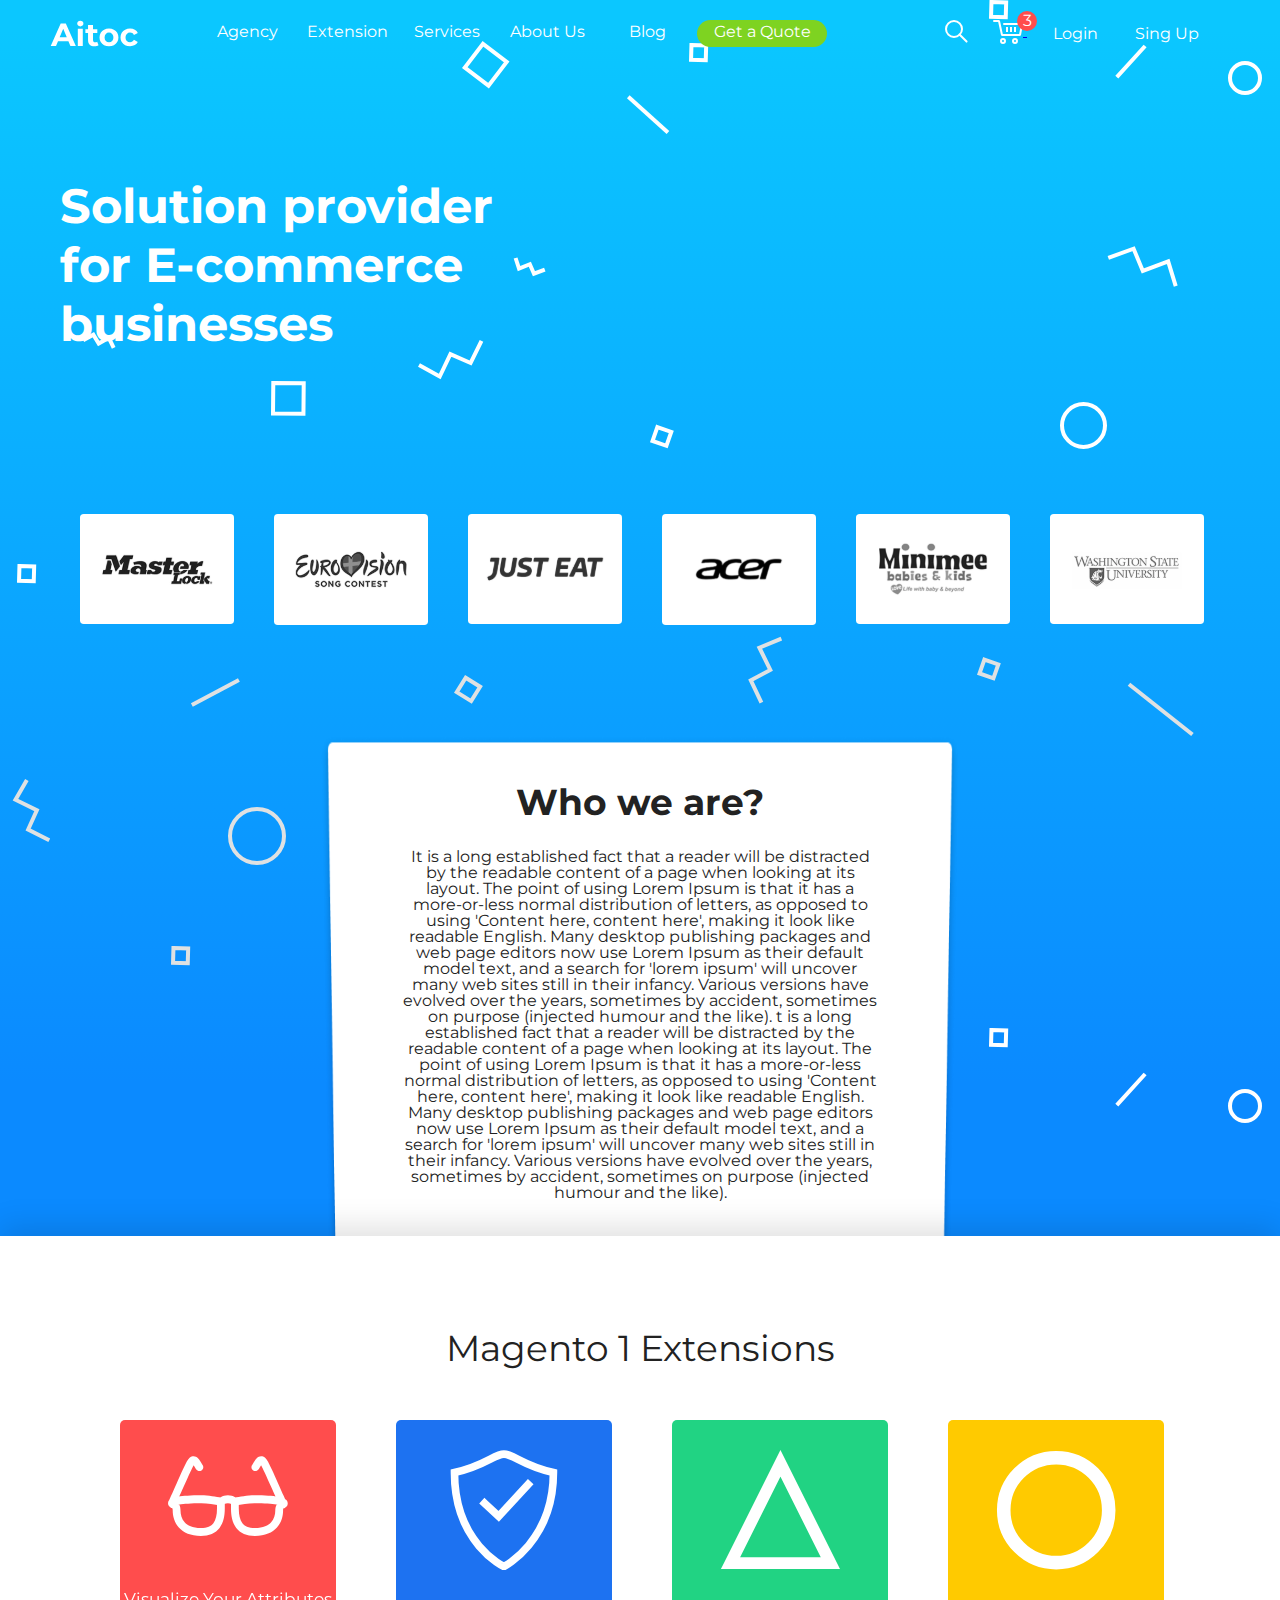
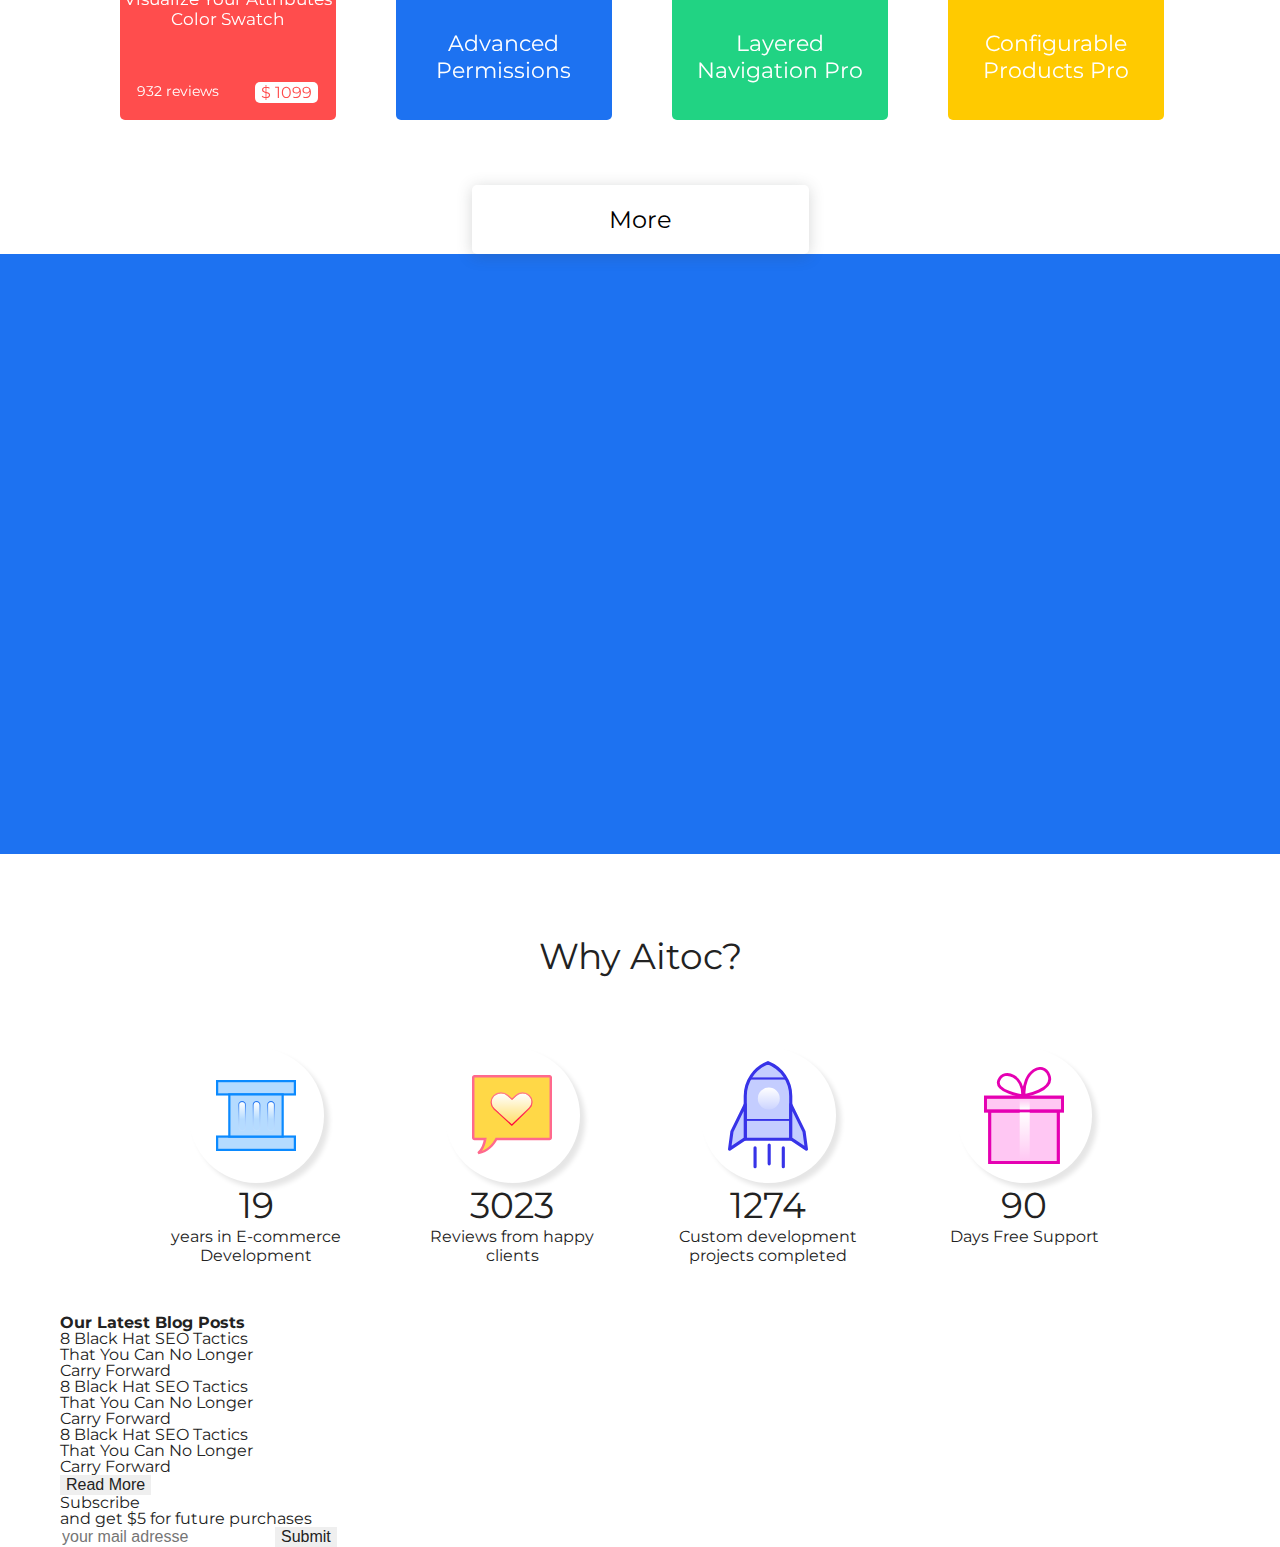
==== commit a6449ab1: "feature/product-catalog fix" ====
--- a/index.html
+++ b/index.html
@@ -7,9 +7,7 @@
     <link rel="stylesheet" type="text/css" href="./styles/category.css">
     <link rel="stylesheet" type="text/css" href="./styles/libs/slick.css">
     <link rel="stylesheet" type="text/css" href="./styles/libs/slick-theme.css">
-    <link rel="stylesheet" href="styles/libs/jquery.rateyo.min.css"/>
     <script defer type="text/javascript" src="./js/libs/jquery.min.js"></script>
-    <script defer type="text/javascript" src="./js/libs/jquery.rateyo.js"></script>
     <script type="text/javascript" src="//code.jquery.com/jquery-1.11.0.min.js"></script>
     <script type="text/javascript" src="./js/libs/slick.min.js"></script>
     <script type="text/javascript" src="./js/category.js"></script>
@@ -88,30 +86,29 @@
 
 <div class="extensions">
     <h2 class="extensions-heading">Magento 1 Extensions</h2>
-    <div class="extensions-carousel">
-        <a href="#" class="extensions-carousel-lot__red">
+    <div class="extensions-carousel" id="extensions_carousel">
+        <a href="#" class="extensions-carousel-lot__red client">
             <img class="extensions-carousel-lot-img" src="./images/clients/glasses.svg" alt="oh... We have problem with image">
             <p class="lot-text__17">Visualize Your Attributes <br>
                 Color Swatch</p>
             <div class="carousel-lot-star">
                 <div class="lot-place">
-                <div class="rateyo"></div>
                     <p class="lot-place-dis">932 reviews</p>
                 </div>
                 <button type="button" class="carousel-lot-btn">$ 1099</button>
             </div>
         </a>
-        <a href="#" class="extensions-carousel-lot__blue">
+        <a href="#" class="extensions-carousel-lot__blue client">
             <img class="extensions-carousel-lot-img" src="./images/clients/shield.svg" alt="oh... We have problem with image">
             <p class="lot-text">Advanced <br>
                 Permissions</p>
         </a>
-        <a href="#" class="extensions-carousel-lot__green">
+        <a href="#" class="extensions-carousel-lot__green client">
             <img class="extensions-carousel-lot-img" src="./images/clients/triangle.svg" alt="oh... We have problem with image">
             <p class="lot-text">Layered <br>
                 Navigation Pro</p>
         </a>
-        <a href="#" class="extensions-carousel-lot__yellow">
+        <a href="#" class="extensions-carousel-lot__yellow client">
             <img class="extensions-carousel-lot-img" src="./images/clients/oval.svg" alt="oh... We have problem with image">
             <p class="lot-text">Configurable <br>
                 Products Pro</p>
--- a/styles/category.css
+++ b/styles/category.css
@@ -111,6 +111,11 @@
   -ms-flex-pack: space-between;
   padding: 0 50px;
 }
+@media screen and (max-width: 767px) {
+  .header-block {
+    display: none;
+  }
+}
 .header-block .header-menu {
   display: -webkit-flex;
   display: -ms-flexbox;
@@ -202,11 +207,15 @@
 .banner-wrapper .who-we-block {
   width: 50%;
   margin: 110px auto 0;
-  padding-bottom: 35px;
   border-radius: 5px;
   background-image: url("../images/clients/who-we-are.png");
-  background-size: 100% 100%;
+  background-size: 100% 110%;
   background-repeat: no-repeat;
+}
+@media screen and (max-width: 767px) {
+  .banner-wrapper .who-we-block {
+    width: 98%;
+  }
 }
 .banner-wrapper .who-we-block .who-we-block_h3 {
   font: bold 36px Montserrat;
@@ -215,7 +224,7 @@
 }
 .banner-wrapper .who-we-block .who-we-block_text {
   text-align: center;
-  padding: 0 12.5%;
+  padding: 0 12.5% 35px;
 }
 .extensions {
   display: -webkit-flex;
@@ -246,12 +255,18 @@
   margin-bottom: 65px;
   padding: 0 7%;
 }
+@media screen and (max-width: 767px) {
+  .extensions .extensions-carousel {
+    padding: 0 15px;
+  }
+}
 .extensions .extensions-carousel .extensions-carousel-lot__red {
   display: flex;
   flex-direction: column;
   justify-content: space-around;
   width: 250px;
   height: 300px;
+  margin: 0 30px;
   border-radius: 5px;
   text-align: center;
   color: #fff;
@@ -260,7 +275,8 @@
 }
 @media screen and (max-width: 767px) {
   .extensions .extensions-carousel .extensions-carousel-lot__red {
-    width: 20%;
+    width: 100%;
+    margin-bottom: 15px;
   }
 }
 .extensions .extensions-carousel .extensions-carousel-lot__blue {
@@ -269,6 +285,7 @@
   justify-content: space-around;
   width: 250px;
   height: 300px;
+  margin: 0 30px;
   border-radius: 5px;
   text-align: center;
   color: #fff;
@@ -277,7 +294,8 @@
 }
 @media screen and (max-width: 767px) {
   .extensions .extensions-carousel .extensions-carousel-lot__blue {
-    width: 20%;
+    width: 100%;
+    margin-bottom: 15px;
   }
 }
 .extensions .extensions-carousel .extensions-carousel-lot__green {
@@ -286,6 +304,7 @@
   justify-content: space-around;
   width: 250px;
   height: 300px;
+  margin: 0 30px;
   border-radius: 5px;
   text-align: center;
   color: #fff;
@@ -294,7 +313,8 @@
 }
 @media screen and (max-width: 767px) {
   .extensions .extensions-carousel .extensions-carousel-lot__green {
-    width: 20%;
+    width: 100%;
+    margin-bottom: 15px;
   }
 }
 .extensions .extensions-carousel .extensions-carousel-lot__yellow {
@@ -303,6 +323,7 @@
   justify-content: space-around;
   width: 250px;
   height: 300px;
+  margin: 0 30px;
   border-radius: 5px;
   text-align: center;
   color: #fff;
@@ -311,7 +332,8 @@
 }
 @media screen and (max-width: 767px) {
   .extensions .extensions-carousel .extensions-carousel-lot__yellow {
-    width: 20%;
+    width: 100%;
+    margin-bottom: 15px;
   }
 }
 .extensions .extensions-carousel .extensions-carousel-lot-img {
@@ -322,15 +344,20 @@
 }
 .extensions .extensions-carousel .lot-text {
   display: block;
-  width: 250px;
+  width: 100%;
   height: 60px;
   font: 400 22px Montserrat;
 }
 .extensions .extensions-carousel .lot-text__17 {
   display: block;
-  width: 250px;
+  width: 100%;
   height: 60px;
   font: 400 17px Montserrat;
+}
+@media screen and (max-width: 767px) {
+  .extensions .extensions-carousel .lot-text__17 {
+    width: 100%;
+  }
 }
 .extensions .extensions-carousel .carousel-lot-star {
   display: -webkit-flex;
@@ -370,10 +397,20 @@
   margin-top: 80px;
   margin-bottom: 50px;
 }
+@media screen and (max-width: 767px) {
+  .why-aitoc {
+    margin-top: 40px;
+  }
+}
 .why-aitoc .why-h2 {
   text-align: center;
   font: 400 36px Montserrat;
   margin-bottom: 70px;
+}
+@media screen and (max-width: 767px) {
+  .why-aitoc .why-h2 {
+    margin-bottom: 30px;
+  }
 }
 .why-aitoc .why-item-place {
   display: -webkit-flex;
@@ -384,7 +421,15 @@
   -ms-justify-content: space-around;
   justify-content: space-around;
   -ms-flex-pack: space-around;
-  margin: 0 15%;
+  margin: 0 10%;
+}
+@media screen and (max-width: 767px) {
+  .why-aitoc .why-item-place {
+    display: grid;
+    grid-template-rows: 1fr 1fr;
+    grid-template-columns: 1fr 1fr;
+    grid-gap: 2vw;
+  }
 }
 .why-aitoc .why-item {
   display: -webkit-flex;
@@ -394,6 +439,14 @@
   -ms-flex-direction: column;
   flex-direction: column;
   width: 185px;
+}
+@media screen and (max-width: 767px) {
+  .why-aitoc .why-item {
+    width: 120px;
+    margin: 0 auto 15px;
+    display: block;
+    height: 250px;
+  }
 }
 .why-aitoc .why-item .why-item-img__1 {
   width: 135px;
@@ -406,6 +459,12 @@
   background-repeat: no-repeat;
   background-position: center;
 }
+@media screen and (max-width: 767px) {
+  .why-aitoc .why-item .why-item-img__1 {
+    width: 120px;
+    height: 120px;
+  }
+}
 .why-aitoc .why-item .why-item-img__2 {
   width: 135px;
   height: 135px;
@@ -417,6 +476,12 @@
   background-repeat: no-repeat;
   background-position: center;
 }
+@media screen and (max-width: 767px) {
+  .why-aitoc .why-item .why-item-img__2 {
+    width: 120px;
+    height: 120px;
+  }
+}
 .why-aitoc .why-item .why-item-img__3 {
   width: 135px;
   height: 135px;
@@ -428,6 +493,12 @@
   background-repeat: no-repeat;
   background-position: center;
 }
+@media screen and (max-width: 767px) {
+  .why-aitoc .why-item .why-item-img__3 {
+    width: 120px;
+    height: 120px;
+  }
+}
 .why-aitoc .why-item .why-item-img__4 {
   width: 135px;
   height: 135px;
@@ -439,6 +510,12 @@
   background-repeat: no-repeat;
   background-position: center;
 }
+@media screen and (max-width: 767px) {
+  .why-aitoc .why-item .why-item-img__4 {
+    width: 120px;
+    height: 120px;
+  }
+}
 .why-aitoc .why-item .why-item-h2 {
   text-align: center;
   font: 400 36px Montserrat;
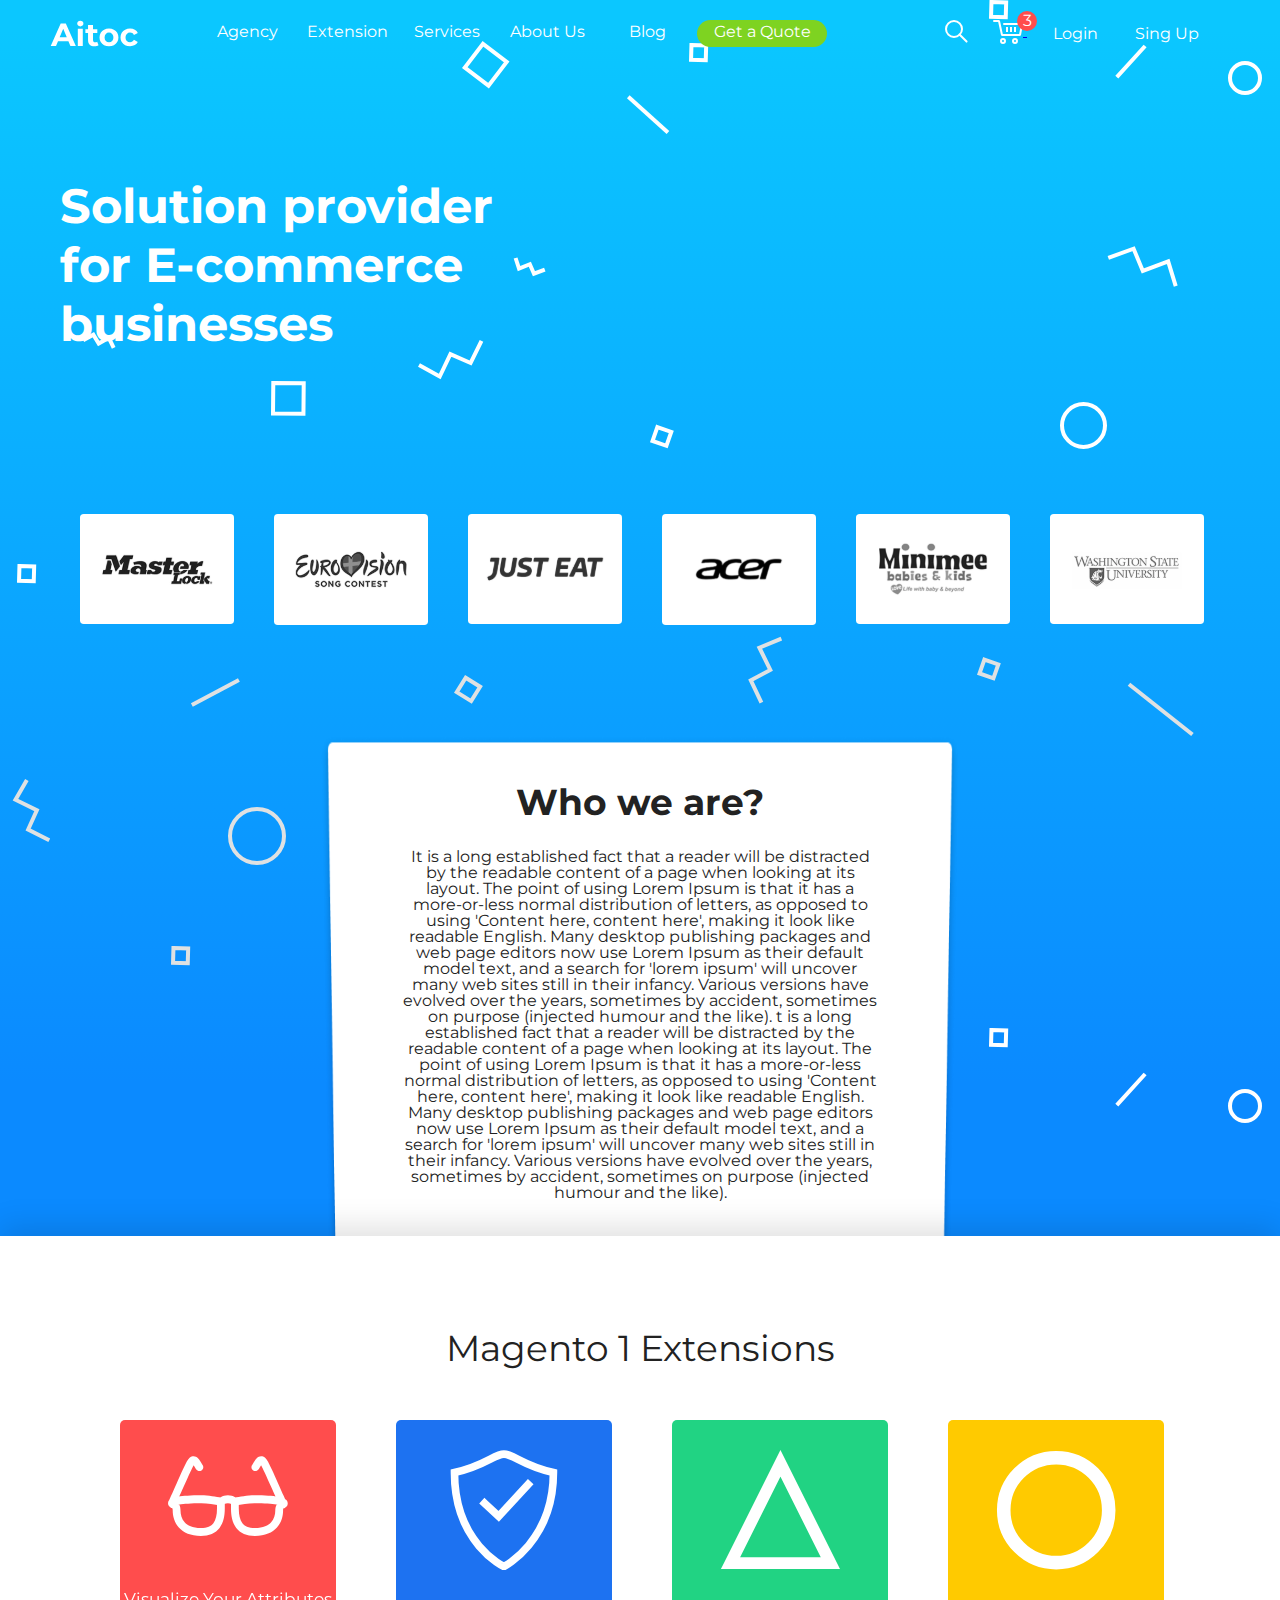
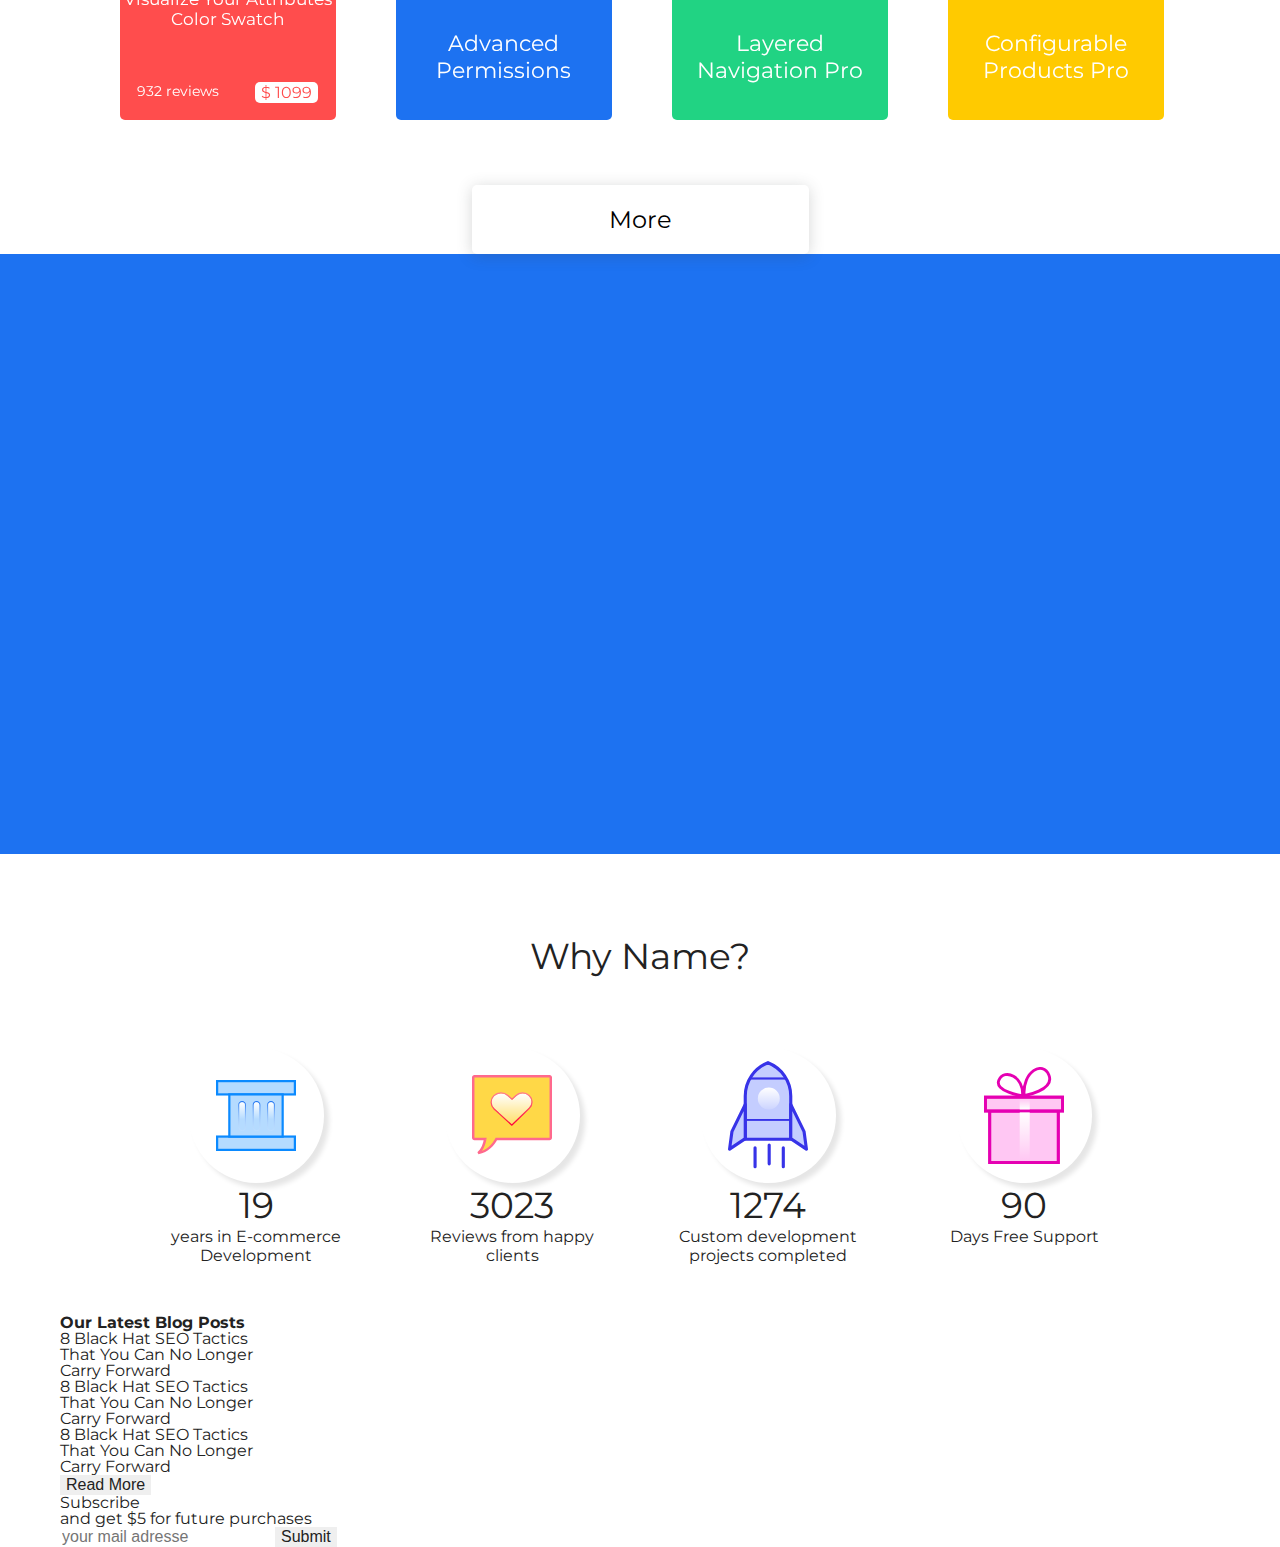
==== commit 921fed0b: "Update index.html" ====
--- a/index.html
+++ b/index.html
@@ -2,7 +2,7 @@
 <html lang="EN">
 <head>
     <meta charset="utf-8">
-    <title>Aitoc Shopify Extensions</title>
+    <title>Name Shopify Extensions</title>
     <link href="https://fonts.googleapis.com/css?family=Montserrat&display=swap" rel="stylesheet">
     <link rel="stylesheet" type="text/css" href="./styles/category.css">
     <link rel="stylesheet" type="text/css" href="./styles/libs/slick.css">
@@ -17,7 +17,7 @@
 <div class="banner-wrapper">
     <header class="header-block">
         <div class="header-logo">
-            <img src="./images/clients/aitoc.svg" alt="Aitoc">
+            <img src="./images/clients/aitoc.svg" alt="Name">
         </div>
         <nav class="header-menu">
             <a class="header-menu-punkt" href="#">Agency</a>
@@ -123,7 +123,7 @@
 
 
     <div class="why-aitoc">
-        <h2 class="why-h2">Why Aitoc?</h2>
+        <h2 class="why-h2">Why Name?</h2>
         <div class="why-item-place">
             <div class="why-item">
                 <div class="why-item-img__1"></div>
@@ -201,4 +201,4 @@
 
 </main>
 </body>
-</html>+</html>
